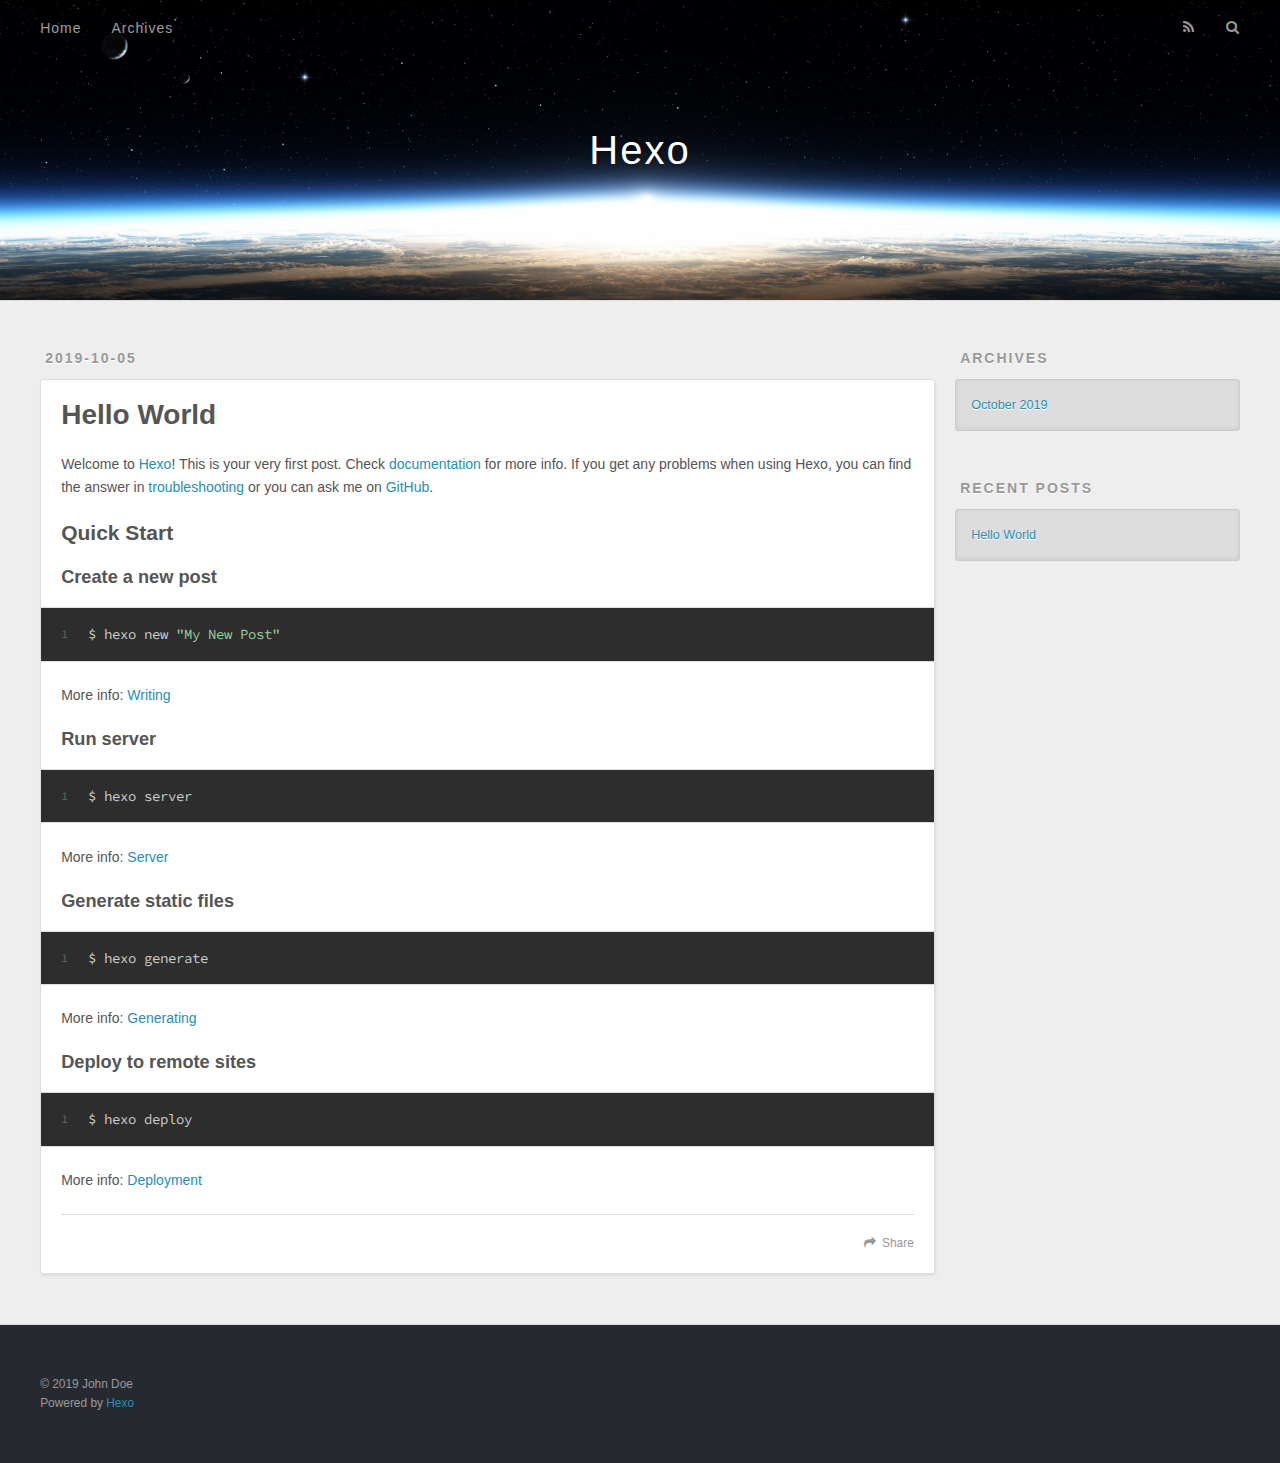
==== index.html @ 4d2e84be "Site updated: 2019-10-05 21:51:32" ====
<!DOCTYPE html>
<html>
<head><meta name="generator" content="Hexo 3.9.0">
  <meta charset="utf-8">
  

  
  <title>Hexo</title>
  <meta name="viewport" content="width=device-width, initial-scale=1, maximum-scale=1">
  <meta property="og:type" content="website">
<meta property="og:title" content="Hexo">
<meta property="og:url" content="http://yoursite.com/index.html">
<meta property="og:site_name" content="Hexo">
<meta property="og:locale" content="en">
<meta name="twitter:card" content="summary">
<meta name="twitter:title" content="Hexo">
  
    <link rel="alternate" href="/atom.xml" title="Hexo" type="application/atom+xml">
  
  
    <link rel="icon" href="/favicon.png">
  
  
    <link href="//fonts.googleapis.com/css?family=Source+Code+Pro" rel="stylesheet" type="text/css">
  
  <link rel="stylesheet" href="/css/style.css">
</head>
</html>
<body>
  <div id="container">
    <div id="wrap">
      <header id="header">
  <div id="banner"></div>
  <div id="header-outer" class="outer">
    <div id="header-title" class="inner">
      <h1 id="logo-wrap">
        <a href="/" id="logo">Hexo</a>
      </h1>
      
    </div>
    <div id="header-inner" class="inner">
      <nav id="main-nav">
        <a id="main-nav-toggle" class="nav-icon"></a>
        
          <a class="main-nav-link" href="/">Home</a>
        
          <a class="main-nav-link" href="/archives">Archives</a>
        
      </nav>
      <nav id="sub-nav">
        
          <a id="nav-rss-link" class="nav-icon" href="/atom.xml" title="RSS Feed"></a>
        
        <a id="nav-search-btn" class="nav-icon" title="Search"></a>
      </nav>
      <div id="search-form-wrap">
        <form action="//google.com/search" method="get" accept-charset="UTF-8" class="search-form"><input type="search" name="q" class="search-form-input" placeholder="Search"><button type="submit" class="search-form-submit">&#xF002;</button><input type="hidden" name="sitesearch" value="http://yoursite.com"></form>
      </div>
    </div>
  </div>
</header>
      <div class="outer">
        <section id="main">
  
    <article id="post-hello-world" class="article article-type-post" itemscope itemprop="blogPost">
  <div class="article-meta">
    <a href="/2019/10/05/hello-world/" class="article-date">
  <time datetime="2019-10-06T04:24:47.999Z" itemprop="datePublished">2019-10-05</time>
</a>
    
  </div>
  <div class="article-inner">
    
    
      <header class="article-header">
        
  
    <h1 itemprop="name">
      <a class="article-title" href="/2019/10/05/hello-world/">Hello World</a>
    </h1>
  

      </header>
    
    <div class="article-entry" itemprop="articleBody">
      
        <p>Welcome to <a href="https://hexo.io/" target="_blank" rel="noopener">Hexo</a>! This is your very first post. Check <a href="https://hexo.io/docs/" target="_blank" rel="noopener">documentation</a> for more info. If you get any problems when using Hexo, you can find the answer in <a href="https://hexo.io/docs/troubleshooting.html" target="_blank" rel="noopener">troubleshooting</a> or you can ask me on <a href="https://github.com/hexojs/hexo/issues" target="_blank" rel="noopener">GitHub</a>.</p>
<h2 id="Quick-Start"><a href="#Quick-Start" class="headerlink" title="Quick Start"></a>Quick Start</h2><h3 id="Create-a-new-post"><a href="#Create-a-new-post" class="headerlink" title="Create a new post"></a>Create a new post</h3><figure class="highlight bash"><table><tr><td class="gutter"><pre><span class="line">1</span><br></pre></td><td class="code"><pre><span class="line">$ hexo new <span class="string">"My New Post"</span></span><br></pre></td></tr></table></figure>

<p>More info: <a href="https://hexo.io/docs/writing.html" target="_blank" rel="noopener">Writing</a></p>
<h3 id="Run-server"><a href="#Run-server" class="headerlink" title="Run server"></a>Run server</h3><figure class="highlight bash"><table><tr><td class="gutter"><pre><span class="line">1</span><br></pre></td><td class="code"><pre><span class="line">$ hexo server</span><br></pre></td></tr></table></figure>

<p>More info: <a href="https://hexo.io/docs/server.html" target="_blank" rel="noopener">Server</a></p>
<h3 id="Generate-static-files"><a href="#Generate-static-files" class="headerlink" title="Generate static files"></a>Generate static files</h3><figure class="highlight bash"><table><tr><td class="gutter"><pre><span class="line">1</span><br></pre></td><td class="code"><pre><span class="line">$ hexo generate</span><br></pre></td></tr></table></figure>

<p>More info: <a href="https://hexo.io/docs/generating.html" target="_blank" rel="noopener">Generating</a></p>
<h3 id="Deploy-to-remote-sites"><a href="#Deploy-to-remote-sites" class="headerlink" title="Deploy to remote sites"></a>Deploy to remote sites</h3><figure class="highlight bash"><table><tr><td class="gutter"><pre><span class="line">1</span><br></pre></td><td class="code"><pre><span class="line">$ hexo deploy</span><br></pre></td></tr></table></figure>

<p>More info: <a href="https://hexo.io/docs/deployment.html" target="_blank" rel="noopener">Deployment</a></p>

      
    </div>
    <footer class="article-footer">
      <a data-url="http://yoursite.com/2019/10/05/hello-world/" data-id="ck1ehtq4o00007tril3ydukbg" class="article-share-link">Share</a>
      
      
    </footer>
  </div>
  
</article>


  


</section>
        
          <aside id="sidebar">
  
    

  
    

  
    
  
    
  <div class="widget-wrap">
    <h3 class="widget-title">Archives</h3>
    <div class="widget">
      <ul class="archive-list"><li class="archive-list-item"><a class="archive-list-link" href="/archives/2019/10/">October 2019</a></li></ul>
    </div>
  </div>


  
    
  <div class="widget-wrap">
    <h3 class="widget-title">Recent Posts</h3>
    <div class="widget">
      <ul>
        
          <li>
            <a href="/2019/10/05/hello-world/">Hello World</a>
          </li>
        
      </ul>
    </div>
  </div>

  
</aside>
        
      </div>
      <footer id="footer">
  
  <div class="outer">
    <div id="footer-info" class="inner">
      &copy; 2019 John Doe<br>
      Powered by <a href="http://hexo.io/" target="_blank">Hexo</a>
    </div>
  </div>
</footer>
    </div>
    <nav id="mobile-nav">
  
    <a href="/" class="mobile-nav-link">Home</a>
  
    <a href="/archives" class="mobile-nav-link">Archives</a>
  
</nav>
    

<script src="//ajax.googleapis.com/ajax/libs/jquery/2.0.3/jquery.min.js"></script>


  <link rel="stylesheet" href="/fancybox/jquery.fancybox.css">
  <script src="/fancybox/jquery.fancybox.pack.js"></script>


<script src="/js/script.js"></script>



  </div>
</body>
</html>
---- css/style.css ----
body {
  width: 100%;
}
body:before,
body:after {
  content: "";
  display: table;
}
body:after {
  clear: both;
}
html,
body,
div,
span,
applet,
object,
iframe,
h1,
h2,
h3,
h4,
h5,
h6,
p,
blockquote,
pre,
a,
abbr,
acronym,
address,
big,
cite,
code,
del,
dfn,
em,
img,
ins,
kbd,
q,
s,
samp,
small,
strike,
strong,
sub,
sup,
tt,
var,
dl,
dt,
dd,
ol,
ul,
li,
fieldset,
form,
label,
legend,
table,
caption,
tbody,
tfoot,
thead,
tr,
th,
td {
  margin: 0;
  padding: 0;
  border: 0;
  outline: 0;
  font-weight: inherit;
  font-style: inherit;
  font-family: inherit;
  font-size: 100%;
  vertical-align: baseline;
}
body {
  line-height: 1;
  color: #000;
  background: #fff;
}
ol,
ul {
  list-style: none;
}
table {
  border-collapse: separate;
  border-spacing: 0;
  vertical-align: middle;
}
caption,
th,
td {
  text-align: left;
  font-weight: normal;
  vertical-align: middle;
}
a img {
  border: none;
}
input,
button {
  margin: 0;
  padding: 0;
}
input::-moz-focus-inner,
button::-moz-focus-inner {
  border: 0;
  padding: 0;
}
@font-face {
  font-family: FontAwesome;
  font-style: normal;
  font-weight: normal;
  src: url("fonts/fontawesome-webfont.eot?v=#4.0.3");
  src: url("fonts/fontawesome-webfont.eot?#iefix&v=#4.0.3") format("embedded-opentype"), url("fonts/fontawesome-webfont.woff?v=#4.0.3") format("woff"), url("fonts/fontawesome-webfont.ttf?v=#4.0.3") format("truetype"), url("fonts/fontawesome-webfont.svg#fontawesomeregular?v=#4.0.3") format("svg");
}
html,
body,
#container {
  height: 100%;
}
body {
  background: #eee;
  font: 14px -apple-system, BlinkMacSystemFont, "Segoe UI", "Roboto", "Oxygen", "Ubuntu", "Cantarell", "Fira Sans", "Droid Sans", "Helvetica Neue", sans-serif;
  -webkit-text-size-adjust: 100%;
}
.outer {
  max-width: 1220px;
  margin: 0 auto;
  padding: 0 20px;
}
.outer:before,
.outer:after {
  content: "";
  display: table;
}
.outer:after {
  clear: both;
}
.inner {
  display: inline;
  float: left;
  width: 98.33333333333333%;
  margin: 0 0.833333333333333%;
}
.left,
.alignleft {
  float: left;
}
.right,
.alignright {
  float: right;
}
.clear {
  clear: both;
}
#container {
  position: relative;
}
.mobile-nav-on {
  overflow: hidden;
}
#wrap {
  height: 100%;
  width: 100%;
  position: absolute;
  top: 0;
  left: 0;
  -webkit-transition: 0.2s ease-out;
  -moz-transition: 0.2s ease-out;
  -ms-transition: 0.2s ease-out;
  transition: 0.2s ease-out;
  z-index: 1;
  background: #eee;
}
.mobile-nav-on #wrap {
  left: 280px;
}
@media screen and (min-width: 768px) {
  #main {
    display: inline;
    float: left;
    width: 73.33333333333333%;
    margin: 0 0.833333333333333%;
  }
}
.article-date,
.article-category-link,
.archive-year,
.widget-title {
  text-decoration: none;
  text-transform: uppercase;
  letter-spacing: 2px;
  color: #999;
  margin-bottom: 1em;
  margin-left: 5px;
  line-height: 1em;
  text-shadow: 0 1px #fff;
  font-weight: bold;
}
.article-inner,
.archive-article-inner {
  background: #fff;
  -webkit-box-shadow: 1px 2px 3px #ddd;
  box-shadow: 1px 2px 3px #ddd;
  border: 1px solid #ddd;
  border-radius: 3px;
}
.article-entry h1,
.widget h1 {
  font-size: 2em;
}
.article-entry h2,
.widget h2 {
  font-size: 1.5em;
}
.article-entry h3,
.widget h3 {
  font-size: 1.3em;
}
.article-entry h4,
.widget h4 {
  font-size: 1.2em;
}
.article-entry h5,
.widget h5 {
  font-size: 1em;
}
.article-entry h6,
.widget h6 {
  font-size: 1em;
  color: #999;
}
.article-entry hr,
.widget hr {
  border: 1px dashed #ddd;
}
.article-entry strong,
.widget strong {
  font-weight: bold;
}
.article-entry em,
.widget em,
.article-entry cite,
.widget cite {
  font-style: italic;
}
.article-entry sup,
.widget sup,
.article-entry sub,
.widget sub {
  font-size: 0.75em;
  line-height: 0;
  position: relative;
  vertical-align: baseline;
}
.article-entry sup,
.widget sup {
  top: -0.5em;
}
.article-entry sub,
.widget sub {
  bottom: -0.2em;
}
.article-entry small,
.widget small {
  font-size: 0.85em;
}
.article-entry acronym,
.widget acronym,
.article-entry abbr,
.widget abbr {
  border-bottom: 1px dotted;
}
.article-entry ul,
.widget ul,
.article-entry ol,
.widget ol,
.article-entry dl,
.widget dl {
  margin: 0 20px;
  line-height: 1.6em;
}
.article-entry ul ul,
.widget ul ul,
.article-entry ol ul,
.widget ol ul,
.article-entry ul ol,
.widget ul ol,
.article-entry ol ol,
.widget ol ol {
  margin-top: 0;
  margin-bottom: 0;
}
.article-entry ul,
.widget ul {
  list-style: disc;
}
.article-entry ol,
.widget ol {
  list-style: decimal;
}
.article-entry dt,
.widget dt {
  font-weight: bold;
}
#header {
  height: 300px;
  position: relative;
  border-bottom: 1px solid #ddd;
}
#header:before,
#header:after {
  content: "";
  position: absolute;
  left: 0;
  right: 0;
  height: 40px;
}
#header:before {
  top: 0;
  background: -webkit-linear-gradient(rgba(0,0,0,0.2), transparent);
  background: -moz-linear-gradient(rgba(0,0,0,0.2), transparent);
  background: -ms-linear-gradient(rgba(0,0,0,0.2), transparent);
  background: linear-gradient(rgba(0,0,0,0.2), transparent);
}
#header:after {
  bottom: 0;
  background: -webkit-linear-gradient(transparent, rgba(0,0,0,0.2));
  background: -moz-linear-gradient(transparent, rgba(0,0,0,0.2));
  background: -ms-linear-gradient(transparent, rgba(0,0,0,0.2));
  background: linear-gradient(transparent, rgba(0,0,0,0.2));
}
#header-outer {
  height: 100%;
  position: relative;
}
#header-inner {
  position: relative;
  overflow: hidden;
}
#banner {
  position: absolute;
  top: 0;
  left: 0;
  width: 100%;
  height: 100%;
  background: url("images/banner.jpg") center #000;
  -webkit-background-size: cover;
  -moz-background-size: cover;
  background-size: cover;
  z-index: -1;
}
#header-title {
  text-align: center;
  height: 40px;
  position: absolute;
  top: 50%;
  left: 0;
  margin-top: -20px;
}
#logo,
#subtitle {
  text-decoration: none;
  color: #fff;
  font-weight: 300;
  text-shadow: 0 1px 4px rgba(0,0,0,0.3);
}
#logo {
  font-size: 40px;
  line-height: 40px;
  letter-spacing: 2px;
}
#subtitle {
  font-size: 16px;
  line-height: 16px;
  letter-spacing: 1px;
}
#subtitle-wrap {
  margin-top: 16px;
}
#main-nav {
  float: left;
  margin-left: -15px;
}
.nav-icon,
.main-nav-link {
  float: left;
  color: #fff;
  opacity: 0.6;
  text-decoration: none;
  text-shadow: 0 1px rgba(0,0,0,0.2);
  -webkit-transition: opacity 0.2s;
  -moz-transition: opacity 0.2s;
  -ms-transition: opacity 0.2s;
  transition: opacity 0.2s;
  display: block;
  padding: 20px 15px;
}
.nav-icon:hover,
.main-nav-link:hover {
  opacity: 1;
}
.nav-icon {
  font-family: FontAwesome;
  text-align: center;
  font-size: 14px;
  width: 14px;
  height: 14px;
  padding: 20px 15px;
  position: relative;
  cursor: pointer;
}
.main-nav-link {
  font-weight: 300;
  letter-spacing: 1px;
}
@media screen and (max-width: 479px) {
  .main-nav-link {
    display: none;
  }
}
#main-nav-toggle {
  display: none;
}
#main-nav-toggle:before {
  content: "\f0c9";
}
@media screen and (max-width: 479px) {
  #main-nav-toggle {
    display: block;
  }
}
#sub-nav {
  float: right;
  margin-right: -15px;
}
#nav-rss-link:before {
  content: "\f09e";
}
#nav-search-btn:before {
  content: "\f002";
}
#search-form-wrap {
  position: absolute;
  top: 15px;
  width: 150px;
  height: 30px;
  right: -150px;
  opacity: 0;
  -webkit-transition: 0.2s ease-out;
  -moz-transition: 0.2s ease-out;
  -ms-transition: 0.2s ease-out;
  transition: 0.2s ease-out;
}
#search-form-wrap.on {
  opacity: 1;
  right: 0;
}
@media screen and (max-width: 479px) {
  #search-form-wrap {
    width: 100%;
    right: -100%;
  }
}
.search-form {
  position: absolute;
  top: 0;
  left: 0;
  right: 0;
  background: #fff;
  padding: 5px 15px;
  border-radius: 15px;
  -webkit-box-shadow: 0 0 10px rgba(0,0,0,0.3);
  box-shadow: 0 0 10px rgba(0,0,0,0.3);
}
.search-form-input {
  border: none;
  background: none;
  color: #555;
  width: 100%;
  font: 13px -apple-system, BlinkMacSystemFont, "Segoe UI", "Roboto", "Oxygen", "Ubuntu", "Cantarell", "Fira Sans", "Droid Sans", "Helvetica Neue", sans-serif;
  outline: none;
}
.search-form-input::-webkit-search-results-decoration,
.search-form-input::-webkit-search-cancel-button {
  -webkit-appearance: none;
}
.search-form-submit {
  position: absolute;
  top: 50%;
  right: 10px;
  margin-top: -7px;
  font: 13px FontAwesome;
  border: none;
  background: none;
  color: #bbb;
  cursor: pointer;
}
.search-form-submit:hover,
.search-form-submit:focus {
  color: #777;
}
.article {
  margin: 50px 0;
}
.article-inner {
  overflow: hidden;
}
.article-meta:before,
.article-meta:after {
  content: "";
  display: table;
}
.article-meta:after {
  clear: both;
}
.article-date {
  float: left;
}
.article-category {
  float: left;
  line-height: 1em;
  color: #ccc;
  text-shadow: 0 1px #fff;
  margin-left: 8px;
}
.article-category:before {
  content: "\2022";
}
.article-category-link {
  margin: 0 12px 1em;
}
.article-header {
  padding: 20px 20px 0;
}
.article-title {
  text-decoration: none;
  font-size: 2em;
  font-weight: bold;
  color: #555;
  line-height: 1.1em;
  -webkit-transition: color 0.2s;
  -moz-transition: color 0.2s;
  -ms-transition: color 0.2s;
  transition: color 0.2s;
}
a.article-title:hover {
  color: #258fb8;
}
.article-entry {
  color: #555;
  padding: 0 20px;
}
.article-entry:before,
.article-entry:after {
  content: "";
  display: table;
}
.article-entry:after {
  clear: both;
}
.article-entry p,
.article-entry table {
  line-height: 1.6em;
  margin: 1.6em 0;
}
.article-entry h1,
.article-entry h2,
.article-entry h3,
.article-entry h4,
.article-entry h5,
.article-entry h6 {
  font-weight: bold;
}
.article-entry h1,
.article-entry h2,
.article-entry h3,
.article-entry h4,
.article-entry h5,
.article-entry h6 {
  line-height: 1.1em;
  margin: 1.1em 0;
}
.article-entry a {
  color: #258fb8;
  text-decoration: none;
}
.article-entry a:hover {
  text-decoration: underline;
}
.article-entry ul,
.article-entry ol,
.article-entry dl {
  margin-top: 1.6em;
  margin-bottom: 1.6em;
}
.article-entry img,
.article-entry video {
  max-width: 100%;
  height: auto;
  display: block;
  margin: auto;
}
.article-entry iframe {
  border: none;
}
.article-entry table {
  width: 100%;
  border-collapse: collapse;
  border-spacing: 0;
}
.article-entry th {
  font-weight: bold;
  border-bottom: 3px solid #ddd;
  padding-bottom: 0.5em;
}
.article-entry td {
  border-bottom: 1px solid #ddd;
  padding: 10px 0;
}
.article-entry blockquote {
  font-family: Georgia, "Times New Roman", serif;
  font-size: 1.4em;
  margin: 1.6em 20px;
  text-align: center;
}
.article-entry blockquote footer {
  font-size: 14px;
  margin: 1.6em 0;
  font-family: -apple-system, BlinkMacSystemFont, "Segoe UI", "Roboto", "Oxygen", "Ubuntu", "Cantarell", "Fira Sans", "Droid Sans", "Helvetica Neue", sans-serif;
}
.article-entry blockquote footer cite:before {
  content: "—";
  padding: 0 0.5em;
}
.article-entry .pullquote {
  text-align: left;
  width: 45%;
  margin: 0;
}
.article-entry .pullquote.left {
  margin-left: 0.5em;
  margin-right: 1em;
}
.article-entry .pullquote.right {
  margin-right: 0.5em;
  margin-left: 1em;
}
.article-entry .caption {
  color: #999;
  display: block;
  font-size: 0.9em;
  margin-top: 0.5em;
  position: relative;
  text-align: center;
}
.article-entry .video-container {
  position: relative;
  padding-top: 56.25%;
  height: 0;
  overflow: hidden;
}
.article-entry .video-container iframe,
.article-entry .video-container object,
.article-entry .video-container embed {
  position: absolute;
  top: 0;
  left: 0;
  width: 100%;
  height: 100%;
  margin-top: 0;
}
.article-more-link a {
  display: inline-block;
  line-height: 1em;
  padding: 6px 15px;
  border-radius: 15px;
  background: #eee;
  color: #999;
  text-shadow: 0 1px #fff;
  text-decoration: none;
}
.article-more-link a:hover {
  background: #258fb8;
  color: #fff;
  text-decoration: none;
  text-shadow: 0 1px #1e7293;
}
.article-footer {
  font-size: 0.85em;
  line-height: 1.6em;
  border-top: 1px solid #ddd;
  padding-top: 1.6em;
  margin: 0 20px 20px;
}
.article-footer:before,
.article-footer:after {
  content: "";
  display: table;
}
.article-footer:after {
  clear: both;
}
.article-footer a {
  color: #999;
  text-decoration: none;
}
.article-footer a:hover {
  color: #555;
}
.article-tag-list-item {
  float: left;
  margin-right: 10px;
}
.article-tag-list-link:before {
  content: "#";
}
.article-comment-link {
  float: right;
}
.article-comment-link:before {
  content: "\f075";
  font-family: FontAwesome;
  padding-right: 8px;
}
.article-share-link {
  cursor: pointer;
  float: right;
  margin-left: 20px;
}
.article-share-link:before {
  content: "\f064";
  font-family: FontAwesome;
  padding-right: 6px;
}
#article-nav {
  position: relative;
}
#article-nav:before,
#article-nav:after {
  content: "";
  display: table;
}
#article-nav:after {
  clear: both;
}
@media screen and (min-width: 768px) {
  #article-nav {
    margin: 50px 0;
  }
  #article-nav:before {
    width: 8px;
    height: 8px;
    position: absolute;
    top: 50%;
    left: 50%;
    margin-top: -4px;
    margin-left: -4px;
    content: "";
    border-radius: 50%;
    background: #ddd;
    -webkit-box-shadow: 0 1px 2px #fff;
    box-shadow: 0 1px 2px #fff;
  }
}
.article-nav-link-wrap {
  text-decoration: none;
  text-shadow: 0 1px #fff;
  color: #999;
  -webkit-box-sizing: border-box;
  -moz-box-sizing: border-box;
  box-sizing: border-box;
  margin-top: 50px;
  text-align: center;
  display: block;
}
.article-nav-link-wrap:hover {
  color: #555;
}
@media screen and (min-width: 768px) {
  .article-nav-link-wrap {
    width: 50%;
    margin-top: 0;
  }
}
@media screen and (min-width: 768px) {
  #article-nav-newer {
    float: left;
    text-align: right;
    padding-right: 20px;
  }
}
@media screen and (min-width: 768px) {
  #article-nav-older {
    float: right;
    text-align: left;
    padding-left: 20px;
  }
}
.article-nav-caption {
  text-transform: uppercase;
  letter-spacing: 2px;
  color: #ddd;
  line-height: 1em;
  font-weight: bold;
}
#article-nav-newer .article-nav-caption {
  margin-right: -2px;
}
.article-nav-title {
  font-size: 0.85em;
  line-height: 1.6em;
  margin-top: 0.5em;
}
.article-share-box {
  position: absolute;
  display: none;
  background: #fff;
  -webkit-box-shadow: 1px 2px 10px rgba(0,0,0,0.2);
  box-shadow: 1px 2px 10px rgba(0,0,0,0.2);
  border-radius: 3px;
  margin-left: -145px;
  overflow: hidden;
  z-index: 1;
}
.article-share-box.on {
  display: block;
}
.article-share-input {
  width: 100%;
  background: none;
  -webkit-box-sizing: border-box;
  -moz-box-sizing: border-box;
  box-sizing: border-box;
  font: 14px -apple-system, BlinkMacSystemFont, "Segoe UI", "Roboto", "Oxygen", "Ubuntu", "Cantarell", "Fira Sans", "Droid Sans", "Helvetica Neue", sans-serif;
  padding: 0 15px;
  color: #555;
  outline: none;
  border: 1px solid #ddd;
  border-radius: 3px 3px 0 0;
  height: 36px;
  line-height: 36px;
}
.article-share-links {
  background: #eee;
}
.article-share-links:before,
.article-share-links:after {
  content: "";
  display: table;
}
.article-share-links:after {
  clear: both;
}
.article-share-twitter,
.article-share-facebook,
.article-share-pinterest,
.article-share-google {
  width: 50px;
  height: 36px;
  display: block;
  float: left;
  position: relative;
  color: #999;
  text-shadow: 0 1px #fff;
}
.article-share-twitter:before,
.article-share-facebook:before,
.article-share-pinterest:before,
.article-share-google:before {
  font-size: 20px;
  font-family: FontAwesome;
  width: 20px;
  height: 20px;
  position: absolute;
  top: 50%;
  left: 50%;
  margin-top: -10px;
  margin-left: -10px;
  text-align: center;
}
.article-share-twitter:hover,
.article-share-facebook:hover,
.article-share-pinterest:hover,
.article-share-google:hover {
  color: #fff;
}
.article-share-twitter:before {
  content: "\f099";
}
.article-share-twitter:hover {
  background: #00aced;
  text-shadow: 0 1px #008abe;
}
.article-share-facebook:before {
  content: "\f09a";
}
.article-share-facebook:hover {
  background: #3b5998;
  text-shadow: 0 1px #2f477a;
}
.article-share-pinterest:before {
  content: "\f0d2";
}
.article-share-pinterest:hover {
  background: #cb2027;
  text-shadow: 0 1px #a21a1f;
}
.article-share-google:before {
  content: "\f0d5";
}
.article-share-google:hover {
  background: #dd4b39;
  text-shadow: 0 1px #be3221;
}
.article-gallery {
  background: #000;
  position: relative;
}
.article-gallery-photos {
  position: relative;
  overflow: hidden;
}
.article-gallery-img {
  display: none;
  max-width: 100%;
}
.article-gallery-img:first-child {
  display: block;
}
.article-gallery-img.loaded {
  position: absolute;
  display: block;
}
.article-gallery-img img {
  display: block;
  max-width: 100%;
  margin: 0 auto;
}
#comments {
  background: #fff;
  -webkit-box-shadow: 1px 2px 3px #ddd;
  box-shadow: 1px 2px 3px #ddd;
  padding: 20px;
  border: 1px solid #ddd;
  border-radius: 3px;
  margin: 50px 0;
}
#comments a {
  color: #258fb8;
}
.archives-wrap {
  margin: 50px 0;
}
.archives:before,
.archives:after {
  content: "";
  display: table;
}
.archives:after {
  clear: both;
}
.archive-year-wrap {
  margin-bottom: 1em;
}
.archives {
  -webkit-column-gap: 10px;
  -moz-column-gap: 10px;
  column-gap: 10px;
}
@media screen and (min-width: 480px) and (max-width: 767px) {
  .archives {
    -webkit-column-count: 2;
    -moz-column-count: 2;
    column-count: 2;
  }
}
@media screen and (min-width: 768px) {
  .archives {
    -webkit-column-count: 3;
    -moz-column-count: 3;
    column-count: 3;
  }
}
.archive-article {
  -webkit-column-break-inside: avoid;
  page-break-inside: avoid;
  overflow: hidden;
  break-inside: avoid-column;
}
.archive-article-inner {
  padding: 10px;
  margin-bottom: 15px;
}
.archive-article-title {
  text-decoration: none;
  font-weight: bold;
  color: #555;
  -webkit-transition: color 0.2s;
  -moz-transition: color 0.2s;
  -ms-transition: color 0.2s;
  transition: color 0.2s;
  line-height: 1.6em;
}
.archive-article-title:hover {
  color: #258fb8;
}
.archive-article-footer {
  margin-top: 1em;
}
.archive-article-date {
  color: #999;
  text-decoration: none;
  font-size: 0.85em;
  line-height: 1em;
  margin-bottom: 0.5em;
  display: block;
}
#page-nav {
  margin: 50px auto;
  background: #fff;
  -webkit-box-shadow: 1px 2px 3px #ddd;
  box-shadow: 1px 2px 3px #ddd;
  border: 1px solid #ddd;
  border-radius: 3px;
  text-align: center;
  color: #999;
  overflow: hidden;
}
#page-nav:before,
#page-nav:after {
  content: "";
  display: table;
}
#page-nav:after {
  clear: both;
}
#page-nav a,
#page-nav span {
  padding: 10px 20px;
  line-height: 1;
  height: 2ex;
}
#page-nav a {
  color: #999;
  text-decoration: none;
}
#page-nav a:hover {
  background: #999;
  color: #fff;
}
#page-nav .prev {
  float: left;
}
#page-nav .next {
  float: right;
}
#page-nav .page-number {
  display: inline-block;
}
@media screen and (max-width: 479px) {
  #page-nav .page-number {
    display: none;
  }
}
#page-nav .current {
  color: #555;
  font-weight: bold;
}
#page-nav .space {
  color: #ddd;
}
#footer {
  background: #262a30;
  padding: 50px 0;
  border-top: 1px solid #ddd;
  color: #999;
}
#footer a {
  color: #258fb8;
  text-decoration: none;
}
#footer a:hover {
  text-decoration: underline;
}
#footer-info {
  line-height: 1.6em;
  font-size: 0.85em;
}
.article-entry pre,
.article-entry .highlight {
  background: #2d2d2d;
  margin: 0 -20px;
  padding: 15px 20px;
  border-style: solid;
  border-color: #ddd;
  border-width: 1px 0;
  overflow: auto;
  color: #ccc;
  line-height: 22.400000000000002px;
}
.article-entry .highlight .gutter pre,
.article-entry .gist .gist-file .gist-data .line-numbers {
  color: #666;
  font-size: 0.85em;
}
.article-entry pre,
.article-entry code {
  font-family: "Source Code Pro", Consolas, Monaco, Menlo, Consolas, monospace;
}
.article-entry code {
  background: #eee;
  text-shadow: 0 1px #fff;
  padding: 0 0.3em;
}
.article-entry pre code {
  background: none;
  text-shadow: none;
  padding: 0;
}
.article-entry .highlight pre {
  border: none;
  margin: 0;
  padding: 0;
}
.article-entry .highlight table {
  margin: 0;
  width: auto;
}
.article-entry .highlight td {
  border: none;
  padding: 0;
}
.article-entry .highlight figcaption {
  font-size: 0.85em;
  color: #999;
  line-height: 1em;
  margin-bottom: 1em;
}
.article-entry .highlight figcaption:before,
.article-entry .highlight figcaption:after {
  content: "";
  display: table;
}
.article-entry .highlight figcaption:after {
  clear: both;
}
.article-entry .highlight figcaption a {
  float: right;
}
.article-entry .highlight .gutter pre {
  text-align: right;
  padding-right: 20px;
}
.article-entry .highlight .line {
  height: 22.400000000000002px;
}
.article-entry .highlight .line.marked {
  background: #515151;
}
.article-entry .gist {
  margin: 0 -20px;
  border-style: solid;
  border-color: #ddd;
  border-width: 1px 0;
  background: #2d2d2d;
  padding: 15px 20px 15px 0;
}
.article-entry .gist .gist-file {
  border: none;
  font-family: "Source Code Pro", Consolas, Monaco, Menlo, Consolas, monospace;
  margin: 0;
}
.article-entry .gist .gist-file .gist-data {
  background: none;
  border: none;
}
.article-entry .gist .gist-file .gist-data .line-numbers {
  background: none;
  border: none;
  padding: 0 20px 0 0;
}
.article-entry .gist .gist-file .gist-data .line-data {
  padding: 0 !important;
}
.article-entry .gist .gist-file .highlight {
  margin: 0;
  padding: 0;
  border: none;
}
.article-entry .gist .gist-file .gist-meta {
  background: #2d2d2d;
  color: #999;
  font: 0.85em -apple-system, BlinkMacSystemFont, "Segoe UI", "Roboto", "Oxygen", "Ubuntu", "Cantarell", "Fira Sans", "Droid Sans", "Helvetica Neue", sans-serif;
  text-shadow: 0 0;
  padding: 0;
  margin-top: 1em;
  margin-left: 20px;
}
.article-entry .gist .gist-file .gist-meta a {
  color: #258fb8;
  font-weight: normal;
}
.article-entry .gist .gist-file .gist-meta a:hover {
  text-decoration: underline;
}
pre .comment,
pre .title {
  color: #999;
}
pre .variable,
pre .attribute,
pre .tag,
pre .regexp,
pre .ruby .constant,
pre .xml .tag .title,
pre .xml .pi,
pre .xml .doctype,
pre .html .doctype,
pre .css .id,
pre .css .class,
pre .css .pseudo {
  color: #f2777a;
}
pre .number,
pre .preprocessor,
pre .built_in,
pre .literal,
pre .params,
pre .constant {
  color: #f99157;
}
pre .class,
pre .ruby .class .title,
pre .css .rules .attribute {
  color: #9c9;
}
pre .string,
pre .value,
pre .inheritance,
pre .header,
pre .ruby .symbol,
pre .xml .cdata {
  color: #9c9;
}
pre .css .hexcolor {
  color: #6cc;
}
pre .function,
pre .python .decorator,
pre .python .title,
pre .ruby .function .title,
pre .ruby .title .keyword,
pre .perl .sub,
pre .javascript .title,
pre .coffeescript .title {
  color: #69c;
}
pre .keyword,
pre .javascript .function {
  color: #c9c;
}
@media screen and (max-width: 479px) {
  #mobile-nav {
    position: absolute;
    top: 0;
    left: 0;
    width: 280px;
    height: 100%;
    background: #191919;
    border-right: 1px solid #fff;
  }
}
@media screen and (max-width: 479px) {
  .mobile-nav-link {
    display: block;
    color: #999;
    text-decoration: none;
    padding: 15px 20px;
    font-weight: bold;
  }
  .mobile-nav-link:hover {
    color: #fff;
  }
}
@media screen and (min-width: 768px) {
  #sidebar {
    display: inline;
    float: left;
    width: 23.333333333333332%;
    margin: 0 0.833333333333333%;
  }
}
.widget-wrap {
  margin: 50px 0;
}
.widget {
  color: #777;
  text-shadow: 0 1px #fff;
  background: #ddd;
  -webkit-box-shadow: 0 -1px 4px #ccc inset;
  box-shadow: 0 -1px 4px #ccc inset;
  border: 1px solid #ccc;
  padding: 15px;
  border-radius: 3px;
}
.widget a {
  color: #258fb8;
  text-decoration: none;
}
.widget a:hover {
  text-decoration: underline;
}
.widget ul ul,
.widget ol ul,
.widget dl ul,
.widget ul ol,
.widget ol ol,
.widget dl ol,
.widget ul dl,
.widget ol dl,
.widget dl dl {
  margin-left: 15px;
  list-style: disc;
}
.widget {
  line-height: 1.6em;
  word-wrap: break-word;
  font-size: 0.9em;
}
.widget ul,
.widget ol {
  list-style: none;
  margin: 0;
}
.widget ul ul,
.widget ol ul,
.widget ul ol,
.widget ol ol {
  margin: 0 20px;
}
.widget ul ul,
.widget ol ul {
  list-style: disc;
}
.widget ul ol,
.widget ol ol {
  list-style: decimal;
}
.category-list-count,
.tag-list-count,
.archive-list-count {
  padding-left: 5px;
  color: #999;
  font-size: 0.85em;
}
.category-list-count:before,
.tag-list-count:before,
.archive-list-count:before {
  content: "(";
}
.category-list-count:after,
.tag-list-count:after,
.archive-list-count:after {
  content: ")";
}
.tagcloud a {
  margin-right: 5px;
  display: inline-block;
}
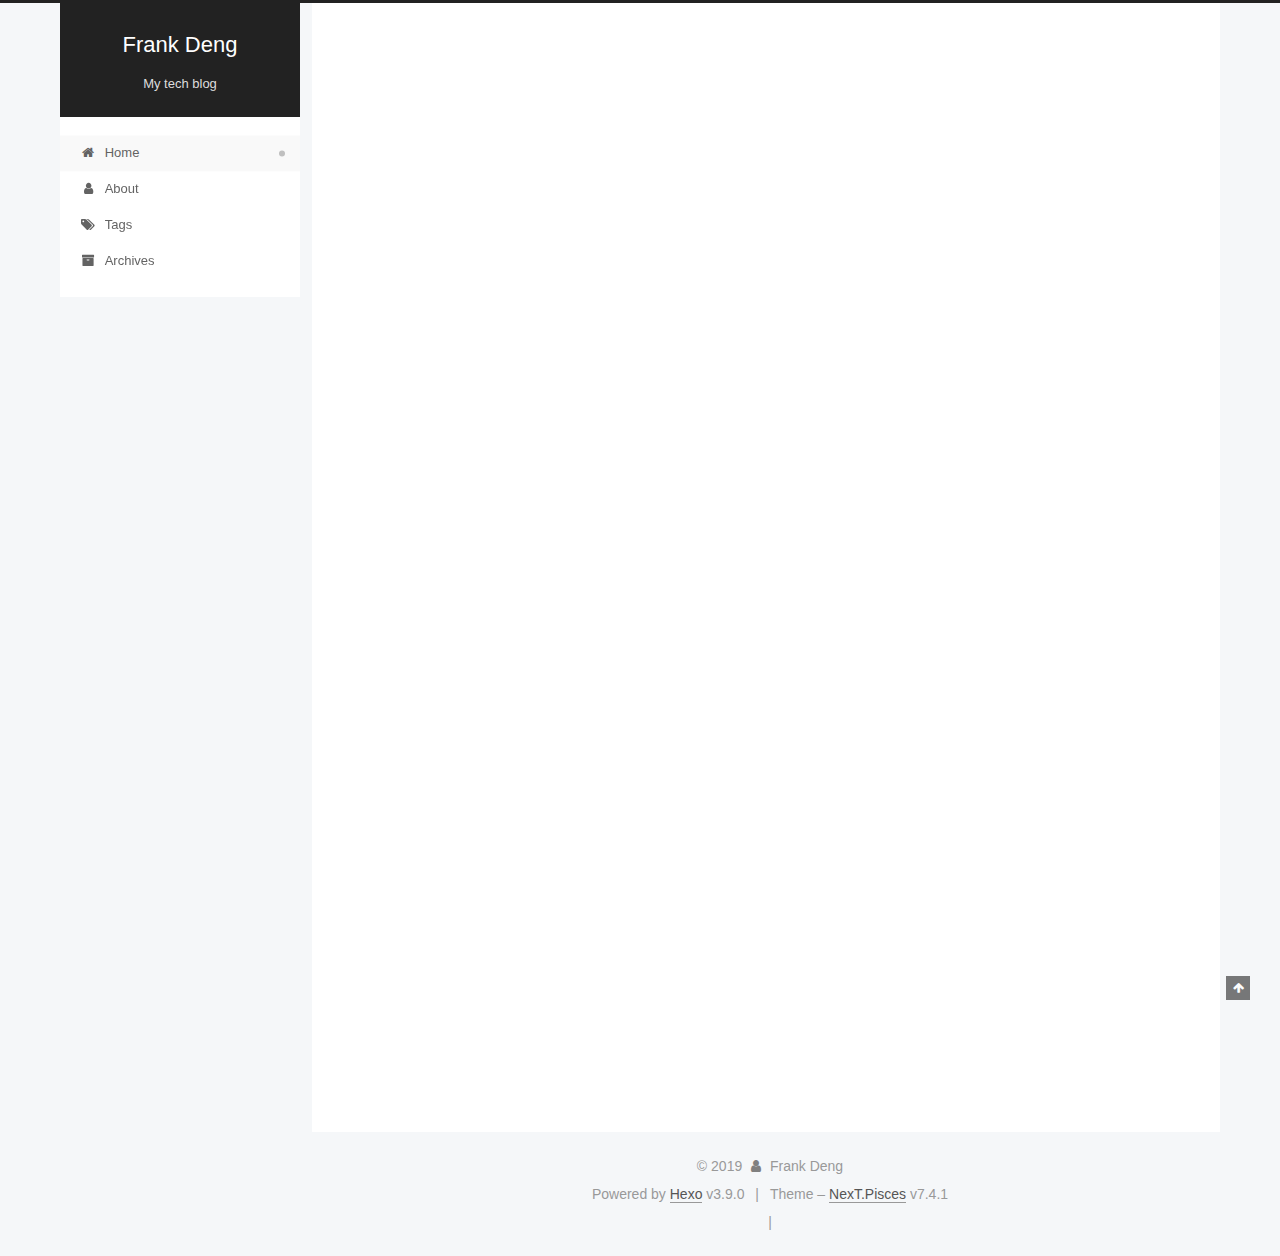
==== commit 80ec303b: "Site updated: 2019-10-05 22:50:58" ====
--- a/index.html
+++ b/index.html
@@ -1,90 +1,279 @@
 <!DOCTYPE html>
-<html>
-<head><meta name="generator" content="Hexo 3.9.0">
-  <meta charset="utf-8">
-  
-
-  
-  <title>Hexo</title>
-  <meta name="viewport" content="width=device-width, initial-scale=1, maximum-scale=1">
-  <meta property="og:type" content="website">
-<meta property="og:title" content="Hexo">
+
+
+
+
+
+<html lang="en">
+<head>
+  <meta charset="UTF-8">
+<meta name="viewport" content="width=device-width, initial-scale=1, maximum-scale=2">
+<meta name="theme-color" content="#222">
+<meta name="generator" content="Hexo 3.9.0">
+  <link rel="apple-touch-icon" sizes="180x180" href="/images/apple-touch-icon-next.png?v=7.4.1">
+  <link rel="icon" type="image/png" sizes="32x32" href="/images/favicon-32x32-next.png?v=7.4.1">
+  <link rel="icon" type="image/png" sizes="16x16" href="/images/favicon-16x16-next.png?v=7.4.1">
+  <link rel="mask-icon" href="/images/logo.svg?v=7.4.1" color="#222">
+
+<link rel="stylesheet" href="/css/main.css?v=7.4.1">
+
+
+<link rel="stylesheet" href="/lib/font-awesome/css/font-awesome.min.css?v=4.7.0">
+
+
+<script id="hexo-configurations">
+  var NexT = window.NexT || {};
+  var CONFIG = {
+    root: '/',
+    scheme: 'Pisces',
+    version: '7.4.1',
+    exturl: false,
+    sidebar: {"position":"left","display":"post","offset":12,"onmobile":false},
+    copycode: {"enable":false,"show_result":false,"style":null},
+    back2top: {"enable":true,"sidebar":false,"scrollpercent":false},
+    bookmark: {"enable":false,"color":"#222","save":"auto"},
+    fancybox: false,
+    mediumzoom: false,
+    lazyload: false,
+    pangu: false,
+    algolia: {
+      appID: '',
+      apiKey: '',
+      indexName: '',
+      hits: {"per_page":10},
+      labels: {"input_placeholder":"Search for Posts","hits_empty":"We didn't find any results for the search: ${query}","hits_stats":"${hits} results found in ${time} ms"}
+    },
+    localsearch: {"enable":false,"trigger":"auto","top_n_per_article":1,"unescape":false,"preload":false},
+    path: '',
+    motion: {"enable":true,"async":false,"transition":{"post_block":"fadeIn","post_header":"slideDownIn","post_body":"slideDownIn","coll_header":"slideLeftIn","sidebar":"slideUpIn"}},
+    translation: {
+      copy_button: 'Copy',
+      copy_success: 'Copied',
+      copy_failure: 'Copy failed'
+    },
+    sidebarPadding: 40
+  };
+</script>
+
+  <meta name="keywords" content="linux">
+<meta property="og:type" content="website">
+<meta property="og:title" content="Frank Deng">
 <meta property="og:url" content="http://yoursite.com/index.html">
-<meta property="og:site_name" content="Hexo">
+<meta property="og:site_name" content="Frank Deng">
 <meta property="og:locale" content="en">
 <meta name="twitter:card" content="summary">
-<meta name="twitter:title" content="Hexo">
-  
-    <link rel="alternate" href="/atom.xml" title="Hexo" type="application/atom+xml">
-  
-  
-    <link rel="icon" href="/favicon.png">
-  
-  
-    <link href="//fonts.googleapis.com/css?family=Source+Code+Pro" rel="stylesheet" type="text/css">
-  
-  <link rel="stylesheet" href="/css/style.css">
+<meta name="twitter:title" content="Frank Deng">
+  <link rel="canonical" href="http://yoursite.com/">
+
+
+<script id="page-configurations">
+  // https://hexo.io/docs/variables.html
+  CONFIG.page = {
+    sidebar: "",
+    isHome: true,
+    isPost: false,
+    isPage: false,
+    isArchive: false
+  };
+</script>
+
+  <title>Frank Deng</title>
+  
+
+
+
+
+
+
+
+
+  <noscript>
+  <style>
+  .use-motion .brand,
+  .use-motion .menu-item,
+  .sidebar-inner,
+  .use-motion .post-block,
+  .use-motion .pagination,
+  .use-motion .comments,
+  .use-motion .post-header,
+  .use-motion .post-body,
+  .use-motion .collection-header { opacity: initial; }
+
+  .use-motion .logo,
+  .use-motion .site-title,
+  .use-motion .site-subtitle {
+    opacity: initial;
+    top: initial;
+  }
+
+  .use-motion .logo-line-before i { left: initial; }
+  .use-motion .logo-line-after i { right: initial; }
+  </style>
+</noscript>
+
 </head>
-</html>
-<body>
-  <div id="container">
-    <div id="wrap">
-      <header id="header">
-  <div id="banner"></div>
-  <div id="header-outer" class="outer">
-    <div id="header-title" class="inner">
-      <h1 id="logo-wrap">
-        <a href="/" id="logo">Hexo</a>
-      </h1>
-      
+
+<body itemscope itemtype="http://schema.org/WebPage">
+  <div class="container use-motion">
+    <div class="headband"></div>
+
+    <header id="header" class="header" itemscope itemtype="http://schema.org/WPHeader">
+      <div class="header-inner"><div class="site-brand-container">
+  <div class="site-meta">
+
+    <div>
+      <a href="/" class="brand" rel="start">
+        <span class="logo-line-before"><i></i></span>
+        <span class="site-title">Frank Deng</span>
+        <span class="logo-line-after"><i></i></span>
+      </a>
     </div>
-    <div id="header-inner" class="inner">
-      <nav id="main-nav">
-        <a id="main-nav-toggle" class="nav-icon"></a>
-        
-          <a class="main-nav-link" href="/">Home</a>
-        
-          <a class="main-nav-link" href="/archives">Archives</a>
-        
-      </nav>
-      <nav id="sub-nav">
-        
-          <a id="nav-rss-link" class="nav-icon" href="/atom.xml" title="RSS Feed"></a>
-        
-        <a id="nav-search-btn" class="nav-icon" title="Search"></a>
-      </nav>
-      <div id="search-form-wrap">
-        <form action="//google.com/search" method="get" accept-charset="UTF-8" class="search-form"><input type="search" name="q" class="search-form-input" placeholder="Search"><button type="submit" class="search-form-submit">&#xF002;</button><input type="hidden" name="sitesearch" value="http://yoursite.com"></form>
-      </div>
+        <p class="site-subtitle">My tech blog</p>
+      
+  </div>
+
+  <div class="site-nav-toggle">
+    <div class="toggle" aria-label="Toggle navigation bar">
+      <span class="toggle-line toggle-line-first"></span>
+      <span class="toggle-line toggle-line-middle"></span>
+      <span class="toggle-line toggle-line-last"></span>
     </div>
   </div>
-</header>
-      <div class="outer">
-        <section id="main">
-  
-    <article id="post-hello-world" class="article article-type-post" itemscope itemprop="blogPost">
-  <div class="article-meta">
-    <a href="/2019/10/05/hello-world/" class="article-date">
-  <time datetime="2019-10-06T04:24:47.999Z" itemprop="datePublished">2019-10-05</time>
-</a>
-    
-  </div>
-  <div class="article-inner">
-    
-    
-      <header class="article-header">
-        
-  
-    <h1 itemprop="name">
-      <a class="article-title" href="/2019/10/05/hello-world/">Hello World</a>
-    </h1>
-  
-
+</div>
+
+
+<nav class="site-nav">
+  
+  <ul id="menu" class="menu">
+      
+      
+      
+        
+        <li class="menu-item menu-item-home">
+      
+    
+
+    <a href="/" rel="section"><i class="fa fa-fw fa-home"></i>Home</a>
+
+  </li>
+      
+      
+      
+        
+        <li class="menu-item menu-item-about">
+      
+    
+
+    <a href="/about/" rel="section"><i class="fa fa-fw fa-user"></i>About</a>
+
+  </li>
+      
+      
+      
+        
+        <li class="menu-item menu-item-tags">
+      
+    
+
+    <a href="/tags/" rel="section"><i class="fa fa-fw fa-tags"></i>Tags</a>
+
+  </li>
+      
+      
+      
+        
+        <li class="menu-item menu-item-archives">
+      
+    
+
+    <a href="/archives/" rel="section"><i class="fa fa-fw fa-archive"></i>Archives</a>
+
+  </li>
+  </ul>
+
+</nav>
+</div>
+    </header>
+
+    
+  <div class="back-to-top">
+    <i class="fa fa-arrow-up"></i>
+    <span>0%</span>
+  </div>
+
+
+    <main id="main" class="main">
+      <div class="main-inner">
+        <div class="content-wrap">
+            
+
+          <div id="content" class="content">
+            
+
+  <div class="posts-expand">
+        
+  
+  
+  <article itemscope itemtype="http://schema.org/Article" class="post-block home" lang="en">
+    <link itemprop="mainEntityOfPage" href="http://yoursite.com/2019/10/05/hello-world/">
+
+    <span hidden itemprop="author" itemscope itemtype="http://schema.org/Person">
+      <meta itemprop="name" content="Frank Deng">
+      <meta itemprop="description" content="">
+      <meta itemprop="image" content="https://avatars3.githubusercontent.com/u/25041461">
+    </span>
+
+    <span hidden itemprop="publisher" itemscope itemtype="http://schema.org/Organization">
+      <meta itemprop="name" content="Frank Deng">
+    </span>
+      <header class="post-header">
+        <h1 class="post-title" itemprop="name headline">
+            
+            <a href="/2019/10/05/hello-world/" class="post-title-link" itemprop="url">Hello World</a>
+          
+        </h1>
+
+        <div class="post-meta">
+            <span class="post-meta-item">
+              <span class="post-meta-item-icon">
+                <i class="fa fa-calendar-o"></i>
+              </span>
+              <span class="post-meta-item-text">Posted on</span>
+
+              
+                
+              
+
+              <time title="Created: 2019-10-05 22:13:20" itemprop="dateCreated datePublished" datetime="2019-10-05T22:13:20-07:00">2019-10-05</time>
+            </span>
+          
+
+          
+  
+  <span class="post-meta-item">
+    
+      <span class="post-meta-item-icon">
+        <i class="fa fa-comment-o"></i>
+      </span>
+        
+      
+      <span class="post-meta-item-text">Disqus: </span>
+    
+    <a title="disqus" href="/2019/10/05/hello-world/#comments" itemprop="discussionUrl"><span class="post-comments-count disqus-comment-count" data-disqus-identifier="2019/10/05/hello-world/" itemprop="commentCount"></span></a>
+  </span>
+  
+  
+
+        </div>
       </header>
-    
-    <div class="article-entry" itemprop="articleBody">
-      
-        <p>Welcome to <a href="https://hexo.io/" target="_blank" rel="noopener">Hexo</a>! This is your very first post. Check <a href="https://hexo.io/docs/" target="_blank" rel="noopener">documentation</a> for more info. If you get any problems when using Hexo, you can find the answer in <a href="https://hexo.io/docs/troubleshooting.html" target="_blank" rel="noopener">troubleshooting</a> or you can ask me on <a href="https://github.com/hexojs/hexo/issues" target="_blank" rel="noopener">GitHub</a>.</p>
+
+    
+    
+    
+    <div class="post-body" itemprop="articleBody">
+
+      
+          <p>Welcome to <a href="https://hexo.io/" target="_blank" rel="noopener">Hexo</a>! This is your very first post. Check <a href="https://hexo.io/docs/" target="_blank" rel="noopener">documentation</a> for more info. If you get any problems when using Hexo, you can find the answer in <a href="https://hexo.io/docs/troubleshooting.html" target="_blank" rel="noopener">troubleshooting</a> or you can ask me on <a href="https://github.com/hexojs/hexo/issues" target="_blank" rel="noopener">GitHub</a>.</p>
 <h2 id="Quick-Start"><a href="#Quick-Start" class="headerlink" title="Quick Start"></a>Quick Start</h2><h3 id="Create-a-new-post"><a href="#Create-a-new-post" class="headerlink" title="Create a new post"></a>Create a new post</h3><figure class="highlight bash"><table><tr><td class="gutter"><pre><span class="line">1</span><br></pre></td><td class="code"><pre><span class="line">$ hexo new <span class="string">"My New Post"</span></span><br></pre></td></tr></table></figure>
 
 <p>More info: <a href="https://hexo.io/docs/writing.html" target="_blank" rel="noopener">Writing</a></p>
@@ -98,91 +287,219 @@
 
 <p>More info: <a href="https://hexo.io/docs/deployment.html" target="_blank" rel="noopener">Deployment</a></p>
 
+        
       
     </div>
-    <footer class="article-footer">
-      <a data-url="http://yoursite.com/2019/10/05/hello-world/" data-id="ck1ehtq4o00007tril3ydukbg" class="article-share-link">Share</a>
-      
-      
+
+    
+    
+    
+      <footer class="post-footer">
+          <div class="post-eof"></div>
+        
+      </footer>
+  </article>
+  
+  
+  
+
+    
+  </div>
+
+  
+
+
+
+          </div>
+          
+
+        </div>
+          
+  
+  <div class="toggle sidebar-toggle">
+    <span class="toggle-line toggle-line-first"></span>
+    <span class="toggle-line toggle-line-middle"></span>
+    <span class="toggle-line toggle-line-last"></span>
+  </div>
+
+  <aside class="sidebar">
+    <div class="sidebar-inner">
+
+      <ul class="sidebar-nav motion-element">
+        <li class="sidebar-nav-toc">
+          Table of Contents
+        </li>
+        <li class="sidebar-nav-overview">
+          Overview
+        </li>
+      </ul>
+
+      <!--noindex-->
+      <div class="post-toc-wrap sidebar-panel">
+      </div>
+      <!--/noindex-->
+
+      <div class="site-overview-wrap sidebar-panel">
+        <div class="site-author motion-element" itemprop="author" itemscope itemtype="http://schema.org/Person">
+    <img class="site-author-image" itemprop="image"
+      src="https://avatars3.githubusercontent.com/u/25041461"
+      alt="Frank Deng">
+  <p class="site-author-name" itemprop="name">Frank Deng</p>
+  <div class="site-description" itemprop="description"></div>
+</div>
+<div class="site-state-wrap motion-element">
+  <nav class="site-state">
+      <div class="site-state-item site-state-posts">
+        
+          <a href="/archives/">
+        
+          <span class="site-state-item-count">1</span>
+          <span class="site-state-item-name">posts</span>
+        </a>
+      </div>
+    
+      
+      
+      <div class="site-state-item site-state-tags">
+        
+          
+            <a href="/tags/">
+          
+        
+        <span class="site-state-item-count">2</span>
+        <span class="site-state-item-name">tags</span>
+        </a>
+      </div>
+    
+  </nav>
+</div>
+  <div class="links-of-author motion-element">
+      <span class="links-of-author-item">
+      
+      
+        
+      
+      
+        
+      
+        <a href="https://github.com/frdeng" title="GitHub &rarr; https://github.com/frdeng" rel="noopener" target="_blank"><i class="fa fa-fw fa-github"></i>GitHub</a>
+      </span>
+    
+  </div>
+
+
+
+      </div>
+
+    </div>
+  </aside>
+  <div id="sidebar-dimmer"></div>
+
+
+      </div>
+    </main>
+
+    <footer id="footer" class="footer">
+      <div class="footer-inner">
+        <div class="copyright">&copy; <span itemprop="copyrightYear">2019</span>
+  <span class="with-love" id="animate">
+    <i class="fa fa-user"></i>
+  </span>
+  <span class="author" itemprop="copyrightHolder">Frank Deng</span>
+</div>
+  <div class="powered-by">Powered by <a href="https://hexo.io" class="theme-link" rel="noopener" target="_blank">Hexo</a> v3.9.0</div>
+  <span class="post-meta-divider">|</span>
+  <div class="theme-info">Theme – <a href="https://theme-next.org" class="theme-link" rel="noopener" target="_blank">NexT.Pisces</a> v7.4.1</div>
+
+        
+<div class="busuanzi-count">
+  <script async src="https://busuanzi.ibruce.info/busuanzi/2.3/busuanzi.pure.mini.js"></script>
+    <span class="post-meta-item" id="busuanzi_container_site_uv" style="display: none;">
+      <span class="post-meta-item-icon">
+        <i class="fa fa-user"></i>
+      </span>
+      <span class="site-uv" title="Total Visitors">
+        <span id="busuanzi_value_site_uv"></span>
+      </span>
+    </span>
+  
+    <span class="post-meta-divider">|</span>
+  
+    <span class="post-meta-item" id="busuanzi_container_site_pv" style="display: none;">
+      <span class="post-meta-item-icon">
+        <i class="fa fa-eye"></i>
+      </span>
+      <span class="site-pv" title="Total Views">
+        <span id="busuanzi_value_site_pv"></span>
+      </span>
+    </span>
+  
+</div>
+
+
+
+
+
+
+
+
+
+
+
+
+        
+      </div>
     </footer>
   </div>
-  
-</article>
-
-
-  
-
-
-</section>
-        
-          <aside id="sidebar">
-  
-    
-
-  
-    
-
-  
-    
-  
-    
-  <div class="widget-wrap">
-    <h3 class="widget-title">Archives</h3>
-    <div class="widget">
-      <ul class="archive-list"><li class="archive-list-item"><a class="archive-list-link" href="/archives/2019/10/">October 2019</a></li></ul>
-    </div>
-  </div>
-
-
-  
-    
-  <div class="widget-wrap">
-    <h3 class="widget-title">Recent Posts</h3>
-    <div class="widget">
-      <ul>
-        
-          <li>
-            <a href="/2019/10/05/hello-world/">Hello World</a>
-          </li>
-        
-      </ul>
-    </div>
-  </div>
-
-  
-</aside>
-        
-      </div>
-      <footer id="footer">
-  
-  <div class="outer">
-    <div id="footer-info" class="inner">
-      &copy; 2019 John Doe<br>
-      Powered by <a href="http://hexo.io/" target="_blank">Hexo</a>
-    </div>
-  </div>
-</footer>
-    </div>
-    <nav id="mobile-nav">
-  
-    <a href="/" class="mobile-nav-link">Home</a>
-  
-    <a href="/archives" class="mobile-nav-link">Archives</a>
-  
-</nav>
-    
-
-<script src="//ajax.googleapis.com/ajax/libs/jquery/2.0.3/jquery.min.js"></script>
-
-
-  <link rel="stylesheet" href="/fancybox/jquery.fancybox.css">
-  <script src="/fancybox/jquery.fancybox.pack.js"></script>
-
-
-<script src="/js/script.js"></script>
-
-
-
-  </div>
+
+  
+  <script src="/lib/anime.min.js?v=3.1.0"></script>
+  <script src="/lib/velocity/velocity.min.js?v=1.2.1"></script>
+  <script src="/lib/velocity/velocity.ui.min.js?v=1.2.1"></script>
+<script src="/js/utils.js?v=7.4.1"></script><script src="/js/motion.js?v=7.4.1"></script>
+<script src="/js/schemes/pisces.js?v=7.4.1"></script>
+<script src="/js/next-boot.js?v=7.4.1"></script>
+
+
+
+  
+
+
+
+
+
+
+
+
+
+
+
+
+
+
+
+
+
+
+
+
+
+  
+
+  
+
+  
+
+<script>
+  function loadCount() {
+    var d = document, s = d.createElement('script');
+    s.src = 'https://frankdeng.disqus.com/count.js';
+    s.id = 'dsq-count-scr';
+    (d.head || d.body).appendChild(s);
+  }
+  // defer loading until the whole page loading is completed
+  window.addEventListener('load', loadCount, false);
+</script>
+
 </body>
-</html>+</html>
--- a/css/main.css
+++ b/css/main.css
@@ -0,0 +1,2483 @@
+html {
+  line-height: 1.15; /* 1 */
+  -webkit-text-size-adjust: 100%; /* 2 */
+}
+body {
+  margin: 0;
+}
+main {
+  display: block;
+}
+h1 {
+  font-size: 2em;
+  margin: 0.67em 0;
+}
+hr {
+  box-sizing: content-box; /* 1 */
+  height: 0; /* 1 */
+  overflow: visible; /* 2 */
+}
+pre {
+  font-family: monospace, monospace; /* 1 */
+  font-size: 1em; /* 2 */
+}
+a {
+  background-color: transparent;
+}
+abbr[title] {
+  border-bottom: none; /* 1 */
+  text-decoration: underline; /* 2 */
+  text-decoration: underline dotted; /* 2 */
+}
+b,
+strong {
+  font-weight: bolder;
+}
+code,
+kbd,
+samp {
+  font-family: monospace, monospace; /* 1 */
+  font-size: 1em; /* 2 */
+}
+small {
+  font-size: 80%;
+}
+sub,
+sup {
+  font-size: 75%;
+  line-height: 0;
+  position: relative;
+  vertical-align: baseline;
+}
+sub {
+  bottom: -0.25em;
+}
+sup {
+  top: -0.5em;
+}
+img {
+  border-style: none;
+}
+button,
+input,
+optgroup,
+select,
+textarea {
+  font-family: inherit; /* 1 */
+  font-size: 100%; /* 1 */
+  line-height: 1.15; /* 1 */
+  margin: 0; /* 2 */
+}
+button,
+input {
+/* 1 */
+  overflow: visible;
+}
+button,
+select {
+/* 1 */
+  text-transform: none;
+}
+button,
+[type='button'],
+[type='reset'],
+[type='submit'] {
+  -webkit-appearance: button;
+}
+button::-moz-focus-inner,
+[type='button']::-moz-focus-inner,
+[type='reset']::-moz-focus-inner,
+[type='submit']::-moz-focus-inner {
+  border-style: none;
+  padding: 0;
+}
+button:-moz-focusring,
+[type='button']:-moz-focusring,
+[type='reset']:-moz-focusring,
+[type='submit']:-moz-focusring {
+  outline: 1px dotted ButtonText;
+}
+fieldset {
+  padding: 0.35em 0.75em 0.625em;
+}
+legend {
+  box-sizing: border-box; /* 1 */
+  color: inherit; /* 2 */
+  display: table; /* 1 */
+  max-width: 100%; /* 1 */
+  padding: 0; /* 3 */
+  white-space: normal; /* 1 */
+}
+progress {
+  vertical-align: baseline;
+}
+textarea {
+  overflow: auto;
+}
+[type='checkbox'],
+[type='radio'] {
+  box-sizing: border-box; /* 1 */
+  padding: 0; /* 2 */
+}
+[type='number']::-webkit-inner-spin-button,
+[type='number']::-webkit-outer-spin-button {
+  height: auto;
+}
+[type='search'] {
+  outline-offset: -2px; /* 2 */
+  -webkit-appearance: textfield; /* 1 */
+}
+[type='search']::-webkit-search-decoration {
+  -webkit-appearance: none;
+}
+::-webkit-file-upload-button {
+  font: inherit; /* 2 */
+  -webkit-appearance: button; /* 1 */
+}
+details {
+  display: block;
+}
+summary {
+  display: list-item;
+}
+template {
+  display: none;
+}
+[hidden] {
+  display: none;
+}
+::selection {
+  background: #262a30;
+  color: #fff;
+}
+html,
+body {
+  height: 100%;
+}
+body {
+  background: #f5f7f9;
+  color: #555;
+  font-family: 'Lato', "PingFang SC", "Microsoft YaHei", sans-serif;
+  font-size: 1em;
+  line-height: 2;
+}
+@media (max-width: 991px) {
+  body {
+    padding-left: 0 !important;
+    padding-right: 0 !important;
+  }
+}
+h1,
+h2,
+h3,
+h4,
+h5,
+h6 {
+  font-family: 'Lato', "PingFang SC", "Microsoft YaHei", sans-serif;
+  font-weight: bold;
+  line-height: 1.5;
+  margin: 20px 0 15px;
+  padding: 0;
+}
+h1 {
+  font-size: 1.5em;
+}
+h2 {
+  font-size: 1.375em;
+}
+h3 {
+  font-size: 1.25em;
+}
+h4 {
+  font-size: 1.125em;
+}
+h5 {
+  font-size: 1em;
+}
+h6 {
+  font-size: 0.875em;
+}
+p {
+  margin: 0 0 20px 0;
+}
+a,
+span.exturl {
+  overflow-wrap: break-word;
+  word-wrap: break-word;
+  border-bottom: 1px solid #999;
+  color: #555;
+  outline: none;
+  text-decoration: none;
+  cursor: pointer;
+}
+a:hover,
+span.exturl:hover {
+  border-bottom-color: #222;
+  color: #222;
+}
+iframe,
+img,
+video {
+  display: block;
+  margin-left: auto;
+  margin-right: auto;
+  max-width: 100%;
+}
+hr {
+  background-color: #ddd;
+  background-image: repeating-linear-gradient(-45deg, #fff, #fff 4px, transparent 4px, transparent 8px);
+  border: 0;
+  height: 3px;
+  margin: 40px 0;
+}
+blockquote {
+  border-left: 4px solid #ddd;
+  color: #666;
+  margin: 0;
+  padding: 0 15px;
+}
+blockquote cite::before {
+  content: '-';
+  padding: 0 5px;
+}
+dt {
+  font-weight: 700;
+}
+dd {
+  margin: 0;
+  padding: 0;
+}
+kbd {
+  background-color: #f9f9f9;
+  background-image: linear-gradient(top, #eee, #fff, #eee);
+  border: 1px solid #ccc;
+  border-radius: 0.2em;
+  box-shadow: 0.1em 0.1em 0.2em rgba(0,0,0,0.1);
+  font-family: inherit;
+  padding: 0.1em 0.3em;
+  white-space: nowrap;
+}
+.table-container {
+  -webkit-overflow-scrolling: touch;
+  overflow: auto;
+}
+table {
+  border-collapse: collapse;
+  border-spacing: 0;
+  font-size: 0.875em;
+  margin: 0 0 20px 0;
+  width: 100%;
+}
+table > tbody > tr:nth-of-type(odd) {
+  background-color: #f9f9f9;
+}
+table > tbody > tr:hover {
+  background-color: #f5f5f5;
+}
+caption,
+th,
+td {
+  font-weight: normal;
+  padding: 8px;
+  text-align: left;
+  vertical-align: middle;
+}
+th,
+td {
+  border: 1px solid #ddd;
+  border-bottom: 3px solid #ddd;
+}
+th {
+  font-weight: 700;
+  padding-bottom: 10px;
+}
+td {
+  border-bottom-width: 1px;
+}
+.btn {
+  background: #fff;
+  border: 2px solid #555;
+  border-radius: 2px;
+  color: #555;
+  display: inline-block;
+  font-size: 0.875em;
+  line-height: 2;
+  padding: 0 20px;
+  text-decoration: none;
+  transition-property: background-color;
+  transition-delay: 0s;
+  transition-duration: 0.2s;
+  transition-timing-function: ease-in-out;
+}
+.btn:hover {
+  background: #222;
+  border-color: #222;
+  color: #fff;
+}
+.btn + .btn {
+  margin: 0 0 8px 8px;
+}
+.btn .fa-fw {
+  text-align: left;
+  width: 1.285714285714286em;
+}
+.toggle {
+  line-height: 0;
+}
+.toggle .toggle-line {
+  background: #fff;
+  display: inline-block;
+  height: 2px;
+  left: 0px;
+  margin-top: 3px;
+  position: relative;
+  top: 0px;
+  transition: all 0.4s;
+  vertical-align: top;
+  width: 100%;
+}
+.toggle .toggle-line:first-child {
+  margin-top: 0;
+}
+.toggle.toggle-arrow .toggle-line-first {
+  left: 50%;
+  top: 2px;
+  transform: rotate(45deg);
+  width: 50%;
+}
+.toggle.toggle-arrow .toggle-line-middle {
+  left: 2px;
+  width: 90%;
+}
+.toggle.toggle-arrow .toggle-line-last {
+  left: 50%;
+  top: -2px;
+  transform: rotate(-45deg);
+  width: 50%;
+}
+.toggle.toggle-close .toggle-line-first {
+  transform: rotate(-45deg);
+  top: 5px;
+}
+.toggle.toggle-close .toggle-line-middle {
+  opacity: 0;
+}
+.toggle.toggle-close .toggle-line-last {
+  transform: rotate(45deg);
+  top: -5px;
+}
+pre,
+.highlight {
+  background: #f7f7f7;
+  color: #4d4d4c;
+  line-height: 1.6;
+  margin: 0 auto 20px;
+}
+pre,
+code {
+  font-family: consolas, Menlo, monospace, "PingFang SC", "Microsoft YaHei";
+}
+code {
+  overflow-wrap: break-word;
+  word-wrap: break-word;
+  background: #eee;
+  border-radius: 3px;
+  color: #555;
+  padding: 2px 4px;
+}
+pre {
+  overflow: auto;
+  padding: 10px;
+}
+pre code {
+  background: none;
+  color: #4d4d4c;
+  font-size: 0.875em;
+  padding: 0;
+  text-shadow: none;
+}
+.highlight *::selection {
+  background: #d6d6d6;
+}
+.highlight pre {
+  border: 0;
+  margin: 0;
+  padding: 10px 0;
+}
+.highlight table {
+  border: 0;
+  margin: 0;
+  width: auto;
+}
+.highlight td {
+  border: 0;
+  padding: 0;
+}
+.highlight figcaption {
+  background: #eee;
+  border-bottom: 1px solid #e9e9e9;
+  color: #4d4d4c;
+  line-height: 1em;
+  margin: 0;
+  padding: 0.5em;
+}
+.highlight figcaption::before,
+.highlight figcaption::after {
+  content: ' ';
+  display: table;
+}
+.highlight figcaption::after {
+  clear: both;
+}
+.highlight figcaption a {
+  color: #4d4d4c;
+  float: right;
+}
+.highlight figcaption a:hover {
+  border-bottom-color: #4d4d4c;
+}
+.highlight .gutter pre {
+  background-color: #eff2f3;
+  color: #869194;
+  padding-left: 10px;
+  padding-right: 10px;
+  text-align: right;
+}
+.highlight .code pre {
+  background-color: #f7f7f7;
+  padding-left: 10px;
+  width: 100%;
+}
+.gutter {
+  -moz-user-select: none;
+  -ms-user-select: none;
+  -webkit-user-select: none;
+  user-select: none;
+}
+.gist table {
+  width: auto;
+}
+.gist table td {
+  border: 0;
+}
+pre .deletion {
+  background: #fdd;
+}
+pre .addition {
+  background: #dfd;
+}
+pre .meta {
+  color: #eab700;
+  -moz-user-select: none;
+  -ms-user-select: none;
+  -webkit-user-select: none;
+  user-select: none;
+}
+pre .comment {
+  color: #8e908c;
+}
+pre .variable,
+pre .attribute,
+pre .tag,
+pre .name,
+pre .regexp,
+pre .ruby .constant,
+pre .xml .tag .title,
+pre .xml .pi,
+pre .xml .doctype,
+pre .html .doctype,
+pre .css .id,
+pre .css .class,
+pre .css .pseudo {
+  color: #c82829;
+}
+pre .number,
+pre .preprocessor,
+pre .built_in,
+pre .builtin-name,
+pre .literal,
+pre .params,
+pre .constant,
+pre .command {
+  color: #f5871f;
+}
+pre .ruby .class .title,
+pre .css .rules .attribute,
+pre .string,
+pre .symbol,
+pre .value,
+pre .inheritance,
+pre .header,
+pre .ruby .symbol,
+pre .xml .cdata,
+pre .special,
+pre .formula {
+  color: #718c00;
+}
+pre .title,
+pre .css .hexcolor {
+  color: #3e999f;
+}
+pre .function,
+pre .python .decorator,
+pre .python .title,
+pre .ruby .function .title,
+pre .ruby .title .keyword,
+pre .perl .sub,
+pre .javascript .title,
+pre .coffeescript .title {
+  color: #4271ae;
+}
+pre .keyword,
+pre .javascript .function {
+  color: #8959a8;
+}
+.blockquote-center {
+  border-left: none;
+  margin: 40px 0;
+  padding: 0;
+  position: relative;
+  text-align: center;
+}
+.blockquote-center::before,
+.blockquote-center::after {
+  background-position: 0 -6px;
+  background-repeat: no-repeat;
+  background-size: 22px 22px;
+  content: ' ';
+  display: block;
+  height: 24px;
+  opacity: 0.2;
+  position: absolute;
+  width: 100%;
+}
+.blockquote-center::before {
+  background-image: url("../images/quote-l.svg");
+  border-top: 1px solid #ccc;
+  top: -20px;
+}
+.blockquote-center::after {
+  background-image: url("../images/quote-r.svg");
+  background-position: 100% 8px;
+  border-bottom: 1px solid #ccc;
+  bottom: -20px;
+}
+.blockquote-center p,
+.blockquote-center div {
+  text-align: center;
+}
+.post-body .group-picture img {
+  border: 0;
+  margin: 0 auto;
+  padding: 0 3px;
+}
+.post-body .group-picture-row {
+  margin-bottom: 6px;
+  overflow: hidden;
+}
+.post-body .group-picture-column {
+  float: left;
+  margin-bottom: 10px;
+}
+.post-body .label {
+  display: inline;
+  padding: 0 2px;
+}
+.post-body .label.default {
+  background-color: #f0f0f0;
+}
+.post-body .label.primary {
+  background-color: #efe6f7;
+}
+.post-body .label.info {
+  background-color: #e5f2f8;
+}
+.post-body .label.success {
+  background-color: #e7f4e9;
+}
+.post-body .label.warning {
+  background-color: #fcf6e1;
+}
+.post-body .label.danger {
+  background-color: #fae8eb;
+}
+.post-body .tabs {
+  margin-bottom: 20px;
+}
+.post-body .tabs,
+.tabs-comment {
+  display: block;
+  padding-top: 10px;
+  position: relative;
+}
+.post-body .tabs ul.nav-tabs,
+.tabs-comment ul.nav-tabs {
+  display: flex;
+  flex-wrap: wrap;
+  margin: 0;
+  margin-bottom: -1px;
+  padding: 0;
+}
+@media (max-width: 413px) {
+  .post-body .tabs ul.nav-tabs,
+  .tabs-comment ul.nav-tabs {
+    display: block;
+    margin-bottom: 5px;
+  }
+}
+.post-body .tabs ul.nav-tabs li.tab,
+.tabs-comment ul.nav-tabs li.tab {
+  background-color: #fff;
+  border-bottom: 1px solid #ddd;
+  border-left: 1px solid transparent;
+  border-right: 1px solid transparent;
+  border-top: 3px solid transparent;
+  flex-grow: 1;
+  list-style-type: none;
+}
+@media (max-width: 413px) {
+  .post-body .tabs ul.nav-tabs li.tab,
+  .tabs-comment ul.nav-tabs li.tab {
+    border-bottom: 1px solid transparent;
+    border-left: 3px solid transparent;
+    border-right: 1px solid transparent;
+    border-top: 1px solid transparent;
+  }
+}
+.post-body .tabs ul.nav-tabs li.tab a,
+.tabs-comment ul.nav-tabs li.tab a {
+  border-bottom: initial;
+  display: block;
+  line-height: 1.8em;
+  outline: 0;
+  padding: 0.25em 0.75em;
+  text-align: center;
+  transition-delay: 0s;
+  transition-duration: 0.2s;
+  transition-timing-function: ease-out;
+}
+.post-body .tabs ul.nav-tabs li.tab a i,
+.tabs-comment ul.nav-tabs li.tab a i {
+  width: 1.285714285714286em;
+}
+.post-body .tabs ul.nav-tabs li.tab.active,
+.tabs-comment ul.nav-tabs li.tab.active {
+  border-bottom: 1px solid transparent;
+  border-left: 1px solid #ddd;
+  border-right: 1px solid #ddd;
+  border-top: 3px solid #fc6423;
+}
+@media (max-width: 413px) {
+  .post-body .tabs ul.nav-tabs li.tab.active,
+  .tabs-comment ul.nav-tabs li.tab.active {
+    border-bottom: 1px solid #ddd;
+    border-left: 3px solid #fc6423;
+    border-right: 1px solid #ddd;
+    border-top: 1px solid #ddd;
+  }
+}
+.post-body .tabs ul.nav-tabs li.tab.active a,
+.tabs-comment ul.nav-tabs li.tab.active a {
+  color: #555;
+  cursor: default;
+}
+.post-body .tabs .tab-content .tab-pane,
+.tabs-comment .tab-content .tab-pane {
+  border: 1px solid #ddd;
+  padding: 20px 20px 0 20px;
+}
+.post-body .tabs .tab-content .tab-pane:not(.active),
+.tabs-comment .tab-content .tab-pane:not(.active) {
+  display: none;
+}
+.post-body .tabs .tab-content .tab-pane.active,
+.tabs-comment .tab-content .tab-pane.active {
+  display: block;
+}
+.post-body .note {
+  margin-bottom: 20px;
+  padding: 15px;
+  position: relative;
+  border: 1px solid #eee;
+  border-left-width: 5px;
+  border-radius: 3px;
+}
+.post-body .note h2,
+.post-body .note h3,
+.post-body .note h4,
+.post-body .note h5,
+.post-body .note h6 {
+  margin-top: 0;
+  border-bottom: initial;
+  margin-bottom: 0;
+  padding-top: 0;
+}
+.post-body .note p:first-child,
+.post-body .note ul:first-child,
+.post-body .note ol:first-child,
+.post-body .note table:first-child,
+.post-body .note pre:first-child,
+.post-body .note blockquote:first-child,
+.post-body .note img:first-child {
+  margin-top: 0;
+}
+.post-body .note p:last-child,
+.post-body .note ul:last-child,
+.post-body .note ol:last-child,
+.post-body .note table:last-child,
+.post-body .note pre:last-child,
+.post-body .note blockquote:last-child,
+.post-body .note img:last-child {
+  margin-bottom: 0;
+}
+.post-body .note.default {
+  border-left-color: #777;
+}
+.post-body .note.default h2,
+.post-body .note.default h3,
+.post-body .note.default h4,
+.post-body .note.default h5,
+.post-body .note.default h6 {
+  color: #777;
+}
+.post-body .note.primary {
+  border-left-color: #6f42c1;
+}
+.post-body .note.primary h2,
+.post-body .note.primary h3,
+.post-body .note.primary h4,
+.post-body .note.primary h5,
+.post-body .note.primary h6 {
+  color: #6f42c1;
+}
+.post-body .note.info {
+  border-left-color: #428bca;
+}
+.post-body .note.info h2,
+.post-body .note.info h3,
+.post-body .note.info h4,
+.post-body .note.info h5,
+.post-body .note.info h6 {
+  color: #428bca;
+}
+.post-body .note.success {
+  border-left-color: #5cb85c;
+}
+.post-body .note.success h2,
+.post-body .note.success h3,
+.post-body .note.success h4,
+.post-body .note.success h5,
+.post-body .note.success h6 {
+  color: #5cb85c;
+}
+.post-body .note.warning {
+  border-left-color: #f0ad4e;
+}
+.post-body .note.warning h2,
+.post-body .note.warning h3,
+.post-body .note.warning h4,
+.post-body .note.warning h5,
+.post-body .note.warning h6 {
+  color: #f0ad4e;
+}
+.post-body .note.danger {
+  border-left-color: #d9534f;
+}
+.post-body .note.danger h2,
+.post-body .note.danger h3,
+.post-body .note.danger h4,
+.post-body .note.danger h5,
+.post-body .note.danger h6 {
+  color: #d9534f;
+}
+.pagination .prev,
+.pagination .next,
+.pagination .page-number,
+.pagination .space {
+  display: inline-block;
+  margin: 0 10px;
+  padding: 0 11px;
+  position: relative;
+  top: -1px;
+}
+@media (max-width: 767px) {
+  .pagination .prev,
+  .pagination .next,
+  .pagination .page-number,
+  .pagination .space {
+    margin: 0 5px;
+  }
+}
+.pagination {
+  border-top: 1px solid #eee;
+  margin: 120px 0 40px;
+  text-align: center;
+}
+.pagination .prev,
+.pagination .next,
+.pagination .page-number {
+  border-bottom: 0;
+  border-top: 1px solid #eee;
+  transition-property: border-color;
+  transition-delay: 0s;
+  transition-duration: 0.2s;
+  transition-timing-function: ease-in-out;
+}
+.pagination .prev:hover,
+.pagination .next:hover,
+.pagination .page-number:hover {
+  border-top-color: #222;
+}
+.pagination .space {
+  margin: 0;
+  padding: 0;
+}
+.pagination .prev {
+  margin-left: 0;
+}
+.pagination .next {
+  margin-right: 0;
+}
+.pagination .page-number.current {
+  background: #ccc;
+  border-top-color: #ccc;
+  color: #fff;
+}
+@media (max-width: 767px) {
+  .pagination {
+    border-top: none;
+  }
+  .pagination .prev,
+  .pagination .next,
+  .pagination .page-number {
+    border-bottom: 1px solid #eee;
+    border-top: 0;
+    margin-bottom: 10px;
+    padding: 0 10px;
+  }
+  .pagination .prev:hover,
+  .pagination .next:hover,
+  .pagination .page-number:hover {
+    border-bottom-color: #222;
+  }
+}
+.comments {
+  margin: 60px 20px 0;
+  overflow: hidden;
+}
+.comment-button-group {
+  display: flex;
+  flex-wrap: wrap-reverse;
+  justify-content: center;
+  margin: 1em 0;
+}
+.comment-button-group .comment-button {
+  margin: 0.1em 0.2em;
+}
+.comment-button-group .comment-button.active {
+  background: #222;
+  border-color: #222;
+  color: #fff;
+}
+.comment-position {
+  display: none;
+}
+.comment-position.active {
+  display: block;
+}
+.tabs-comment {
+  background: #fff;
+  margin-top: 4em;
+  padding-top: 0;
+}
+.tabs-comment .comments {
+  border: 0;
+  box-shadow: none;
+  margin-top: 0;
+  padding-top: 0;
+}
+.container {
+  min-height: 100%;
+  position: relative;
+}
+.main-inner {
+  margin: 0 auto;
+  width: calc(100% - 20px);
+}
+@media (min-width: 1200px) {
+  .container .main-inner {
+    width: 1160px;
+  }
+}
+@media (min-width: 1600px) {
+  .container .main-inner {
+    width: 73%;
+  }
+}
+.header {
+  background: transparent;
+}
+.header-inner {
+  margin: 0 auto;
+  padding: 100px 0 70px;
+  position: relative;
+  width: calc(100% - 20px);
+}
+@media (min-width: 1200px) {
+  .container .header-inner {
+    width: 1160px;
+  }
+}
+@media (min-width: 1600px) {
+  .container .header-inner {
+    width: 73%;
+  }
+}
+.headband {
+  background: #222;
+  height: 3px;
+}
+.site-meta {
+  margin: 0;
+  text-align: center;
+}
+@media (max-width: 767px) {
+  .site-meta {
+    text-align: center;
+  }
+}
+.brand {
+  background: #222;
+  border-bottom: none;
+  color: #fff;
+  display: inline-block;
+  line-height: 1.375em;
+  padding: 0 40px;
+  position: relative;
+}
+.brand:hover {
+  color: #fff;
+}
+.logo {
+  display: inline-block;
+  line-height: 36px;
+  margin-right: 5px;
+  vertical-align: top;
+}
+.site-title {
+  display: inline-block;
+  font-family: 'Lato', "PingFang SC", "Microsoft YaHei", sans-serif;
+  font-size: 1.375em;
+  font-weight: normal;
+  line-height: 1.5;
+  vertical-align: top;
+}
+.site-subtitle {
+  color: #ddd;
+  font-size: 0.8125em;
+  margin-top: 10px;
+}
+.use-motion .brand {
+  opacity: 0;
+}
+.use-motion .logo,
+.use-motion .site-title,
+.use-motion .site-subtitle,
+.use-motion .custom-logo-image {
+  opacity: 0;
+  position: relative;
+  top: -10px;
+}
+.site-nav-toggle {
+  display: none;
+  left: 10px;
+  position: absolute;
+}
+@media (max-width: 767px) {
+  .site-nav-toggle {
+    display: block;
+  }
+}
+.site-nav-toggle .toggle {
+  background: transparent;
+  border: 0;
+  margin-top: 2px;
+  padding: 10px;
+  width: 22px;
+}
+.site-nav-toggle .toggle .toggle-line {
+  background: #555;
+  border-radius: 1px;
+}
+.site-nav {
+  display: block;
+}
+@media (max-width: 767px) {
+  .site-nav {
+    border-top: 1px solid #ddd;
+    clear: both;
+    display: none;
+    margin: 0 -10px;
+    padding: 0 10px;
+  }
+}
+.site-nav.site-nav-on {
+  display: block;
+}
+.menu {
+  margin-top: 20px;
+  padding-left: 0;
+  text-align: center;
+}
+.menu-item {
+  display: inline-block;
+  list-style: none;
+  margin: 0 10px;
+}
+@media (max-width: 767px) {
+  .menu-item {
+    margin-top: 10px;
+  }
+}
+.menu-item a,
+.menu-item span.exturl {
+  border-bottom: 0;
+  display: block;
+  font-size: 0.8125em;
+  transition-property: border-color;
+  transition-delay: 0s;
+  transition-duration: 0.2s;
+  transition-timing-function: ease-in-out;
+}
+@media (hover: none) {
+  .menu-item a:hover,
+  .menu-item span.exturl:hover {
+    border-bottom-color: transparent !important;
+  }
+}
+.menu-item .fa {
+  margin-right: 8px;
+}
+.menu-item .badge {
+  display: inline-block;
+  font-weight: 700;
+  line-height: 1;
+  margin-left: 0.35em;
+  margin-top: 0.35em;
+  text-align: center;
+  white-space: nowrap;
+}
+@media (max-width: 767px) {
+  .menu-item .badge {
+    float: right;
+    margin-left: 0;
+  }
+}
+.use-motion .menu-item {
+  opacity: 0;
+}
+.sidebar {
+  background: #222;
+  bottom: 0;
+  box-shadow: inset 0 2px 6px #000;
+  position: fixed;
+  top: 0;
+  z-index: 200;
+}
+.sidebar a,
+.sidebar span.exturl {
+  border-bottom-color: #555;
+  color: #999;
+}
+.sidebar a:hover,
+.sidebar span.exturl:hover {
+  border-bottom-color: #eee;
+  color: #eee;
+}
+@media (max-width: 991px) {
+  .sidebar {
+    display: none;
+  }
+}
+.sidebar-inner {
+  color: #999;
+  padding: 20px 10px;
+  text-align: center;
+}
+.site-overview-wrap {
+  overflow-x: hidden;
+  overflow-y: auto;
+}
+.cc-license {
+  margin-top: 10px;
+  text-align: center;
+}
+.cc-license .cc-opacity {
+  border-bottom: none;
+  opacity: 0.7;
+}
+.cc-license .cc-opacity:hover {
+  opacity: 0.9;
+}
+.cc-license img {
+  display: inline-block;
+}
+.site-author-image {
+  border: 1px solid #eee;
+  display: block;
+  height: auto;
+  margin: 0 auto;
+  max-width: 120px;
+  padding: 2px;
+}
+.site-author-name {
+  color: #222;
+  font-weight: 600;
+  margin: 0;
+  text-align: center;
+}
+.site-description {
+  color: #999;
+  font-size: 0.8125em;
+  margin-top: 0;
+  text-align: center;
+}
+.links-of-author {
+  margin-top: 20px;
+}
+.links-of-author a,
+.links-of-author span.exturl {
+  border-bottom-color: #555;
+  display: inline-block;
+  font-size: 0.8125em;
+  margin-bottom: 10px;
+  margin-right: 10px;
+  vertical-align: middle;
+}
+.links-of-author a::before,
+.links-of-author span.exturl::before {
+  background: #beffff;
+  border-radius: 50%;
+  content: ' ';
+  display: inline-block;
+  height: 4px;
+  margin-right: 3px;
+  vertical-align: middle;
+  width: 4px;
+}
+.feed-link,
+.chat {
+  margin-top: 10px;
+}
+.feed-link a,
+.chat a {
+  border: 1px solid #fc6423;
+  border-radius: 4px;
+  color: #fc6423;
+  display: inline-block;
+  padding: 0 15px;
+}
+.feed-link a .fa,
+.chat a .fa {
+  margin-right: 5px;
+}
+.feed-link a:hover,
+.chat a:hover {
+  background: #fc6423;
+  border: 1px solid #fc6423;
+  color: #fff;
+}
+.feed-link a:hover .fa,
+.chat a:hover .fa {
+  color: #fff;
+}
+.links-of-blogroll {
+  font-size: 0.8125em;
+  margin-top: 10px;
+}
+.links-of-blogroll-title {
+  font-size: 0.875em;
+  font-weight: 600;
+  margin-top: 0;
+}
+.links-of-blogroll-list {
+  list-style: none;
+  margin: 0;
+  padding: 0;
+}
+.links-of-blogroll-item {
+  padding: 2px 10px;
+}
+.links-of-blogroll-item a,
+.links-of-blogroll-item span.exturl {
+  box-sizing: border-box;
+  display: inline-block;
+  max-width: 280px;
+  overflow: hidden;
+  text-overflow: ellipsis;
+  white-space: nowrap;
+}
+#sidebar-dimmer {
+  display: none;
+}
+@media (max-width: 767px) {
+  #sidebar-dimmer {
+    background: #000;
+    display: block;
+    height: 100%;
+    left: 100%;
+    opacity: 0;
+    position: fixed;
+    top: 0;
+    width: 100%;
+    z-index: 100;
+  }
+  .sidebar-active + #sidebar-dimmer {
+    opacity: 0.7;
+    transform: translateX(-100%);
+    transition: opacity 0.5s;
+  }
+}
+.sidebar-nav {
+  margin: 0 0 20px;
+  padding-left: 0;
+}
+.sidebar-nav li {
+  border-bottom: 1px solid transparent;
+  color: #555;
+  cursor: pointer;
+  display: inline-block;
+  font-size: 0.875em;
+}
+.sidebar-nav li.sidebar-nav-overview {
+  margin-left: 10px;
+}
+.sidebar-nav li:hover {
+  color: #fc6423;
+}
+.sidebar-nav .sidebar-nav-active {
+  border-bottom-color: #fc6423;
+  color: #fc6423;
+}
+.sidebar-nav .sidebar-nav-active:hover {
+  color: #fc6423;
+}
+.sidebar-panel {
+  display: none;
+}
+.sidebar-panel-active {
+  display: block;
+}
+.sidebar-toggle {
+  background: #222;
+  bottom: 45px;
+  cursor: pointer;
+  height: 14px;
+  left: 30px;
+  padding: 5px;
+  position: fixed;
+  width: 14px;
+  z-index: 300;
+}
+@media (max-width: 991px) {
+  .sidebar-toggle {
+    left: 20px;
+    opacity: 0.8;
+    display: none;
+  }
+}
+.sidebar-toggle:hover .toggle-line {
+  background: #fc6423;
+}
+.post-toc-wrap {
+  overflow-x: hidden;
+  overflow-y: auto;
+}
+.post-toc {
+  font-size: 0.875em;
+}
+.post-toc ol {
+  list-style: none;
+  margin: 0;
+  padding: 0 2px 5px 10px;
+  text-align: left;
+}
+.post-toc ol > ol {
+  padding-left: 0;
+}
+.post-toc ol a {
+  border-bottom-color: #ccc;
+  color: #666;
+  transition-property: all;
+  transition-delay: 0s;
+  transition-duration: 0.2s;
+  transition-timing-function: ease-in-out;
+}
+.post-toc ol a:hover {
+  border-bottom-color: #000;
+  color: #000;
+}
+.post-toc .nav-item {
+  line-height: 1.8;
+  overflow: hidden;
+  text-overflow: ellipsis;
+  white-space: nowrap;
+}
+.post-toc .nav .nav-child {
+  display: none;
+}
+.post-toc .nav .active > .nav-child {
+  display: block;
+}
+.post-toc .nav .active-current > .nav-child {
+  display: block;
+}
+.post-toc .nav .active-current > .nav-child > .nav-item {
+  display: block;
+}
+.post-toc .nav .active > a {
+  border-bottom-color: #fc6423;
+  color: #fc6423;
+}
+.post-toc .nav .active-current > a {
+  color: #fc6423;
+}
+.post-toc .nav .active-current > a:hover {
+  color: #fc6423;
+}
+.site-state {
+  display: flex;
+  justify-content: center;
+  line-height: 1.4;
+  margin-top: 10px;
+  overflow: hidden;
+  text-align: center;
+  white-space: nowrap;
+}
+.site-state-item {
+  border-left: 1px solid #eee;
+  padding: 0 15px;
+}
+.site-state-item:first-child {
+  border-left: none;
+}
+.site-state-item a {
+  border-bottom: none;
+}
+.site-state-item-count {
+  color: inherit;
+  display: block;
+  font-size: 1em;
+  font-weight: 600;
+  text-align: center;
+}
+.site-state-item-name {
+  color: #999;
+  font-size: 0.8125em;
+}
+.footer {
+  color: #999;
+  font-size: 0.875em;
+  padding: 20px 0;
+}
+.footer.footer-fixed {
+  bottom: 0;
+  left: 0;
+  position: absolute;
+  right: 0;
+}
+.footer img {
+  border: 0;
+}
+.footer-inner {
+  box-sizing: border-box;
+  margin: 0 auto;
+  text-align: center;
+  width: calc(100% - 20px);
+}
+@media (min-width: 1200px) {
+  .container .footer-inner {
+    width: 1160px;
+  }
+}
+@media (min-width: 1600px) {
+  .container .footer-inner {
+    width: 73%;
+  }
+}
+.with-love {
+  color: #808080;
+  display: inline-block;
+  margin: 0 5px;
+}
+.powered-by,
+.theme-info {
+  display: inline-block;
+}
+@-moz-keyframes iconAnimate {
+  0%, 100% {
+    transform: scale(1);
+  }
+  10%, 30% {
+    transform: scale(0.9);
+  }
+  20%, 40%, 60%, 80% {
+    transform: scale(1.1);
+  }
+  50%, 70% {
+    transform: scale(1.1);
+  }
+}
+@-webkit-keyframes iconAnimate {
+  0%, 100% {
+    transform: scale(1);
+  }
+  10%, 30% {
+    transform: scale(0.9);
+  }
+  20%, 40%, 60%, 80% {
+    transform: scale(1.1);
+  }
+  50%, 70% {
+    transform: scale(1.1);
+  }
+}
+@-o-keyframes iconAnimate {
+  0%, 100% {
+    transform: scale(1);
+  }
+  10%, 30% {
+    transform: scale(0.9);
+  }
+  20%, 40%, 60%, 80% {
+    transform: scale(1.1);
+  }
+  50%, 70% {
+    transform: scale(1.1);
+  }
+}
+@keyframes iconAnimate {
+  0%, 100% {
+    transform: scale(1);
+  }
+  10%, 30% {
+    transform: scale(0.9);
+  }
+  20%, 40%, 60%, 80% {
+    transform: scale(1.1);
+  }
+  50%, 70% {
+    transform: scale(1.1);
+  }
+}
+.back-to-top {
+  background: #222;
+  bottom: -100px;
+  box-sizing: border-box;
+  color: #fff;
+  cursor: pointer;
+  font-size: 12px;
+  left: 30px;
+  opacity: 0.6;
+  padding: 0 6px;
+  position: fixed;
+  text-align: center;
+  transition-property: bottom;
+  z-index: 300;
+  transition-delay: 0s;
+  transition-duration: 0.2s;
+  transition-timing-function: ease-in-out;
+  width: 24px;
+}
+.back-to-top span {
+  display: none;
+}
+.back-to-top:hover {
+  color: #fc6423;
+}
+.back-to-top.back-to-top-on {
+  bottom: 30px;
+}
+@media (max-width: 991px) {
+  .back-to-top {
+    left: 20px;
+    opacity: 0.8;
+  }
+}
+.post-body {
+  overflow-wrap: break-word;
+  word-wrap: break-word;
+  font-family: 'Lato', "PingFang SC", "Microsoft YaHei", sans-serif;
+}
+@media (min-width: 1200px) {
+  .post-body {
+    font-size: 1.125em;
+  }
+}
+.post-body span.exturl .fa {
+  font-size: 0.875em;
+  margin-left: 4px;
+}
+.post-body .image-caption,
+.post-body .figure .caption {
+  color: #999;
+  font-size: 0.875em;
+  font-weight: bold;
+  line-height: 1;
+  margin: -20px auto 15px;
+  text-align: center;
+}
+.post-sticky-flag {
+  display: inline-block;
+  transform: rotate(30deg);
+}
+.post-button {
+  margin-top: 40px;
+  text-align: center;
+}
+.use-motion .post-block,
+.use-motion .pagination,
+.use-motion .comments {
+  opacity: 0;
+}
+.use-motion .post-header {
+  opacity: 0;
+}
+.use-motion .post-body {
+  opacity: 0;
+}
+.use-motion .collection-header {
+  opacity: 0;
+}
+.posts-collapse {
+  margin-left: 55px;
+  position: relative;
+}
+@media (max-width: 767px) {
+  .posts-collapse {
+    margin-left: 20px;
+    margin-right: 20px;
+  }
+}
+.posts-collapse .collection-title {
+  font-size: 1.125em;
+  position: relative;
+}
+.posts-collapse .collection-title::before {
+  background: #999;
+  border: 1px solid #fff;
+  border-radius: 50%;
+  content: ' ';
+  height: 10px;
+  left: 0;
+  margin-left: -6px;
+  margin-top: -4px;
+  position: absolute;
+  top: 50%;
+  width: 10px;
+}
+.posts-collapse .collection-year {
+  margin: 60px 0;
+  position: relative;
+}
+.posts-collapse .collection-year::before {
+  background: #bbb;
+  border-radius: 50%;
+  content: ' ';
+  height: 8px;
+  left: 0;
+  margin-left: -4px;
+  margin-top: -4px;
+  position: absolute;
+  top: 50%;
+  width: 8px;
+}
+.posts-collapse .collection-header {
+  display: inline-block;
+  margin: 0 0 0 20px;
+}
+.posts-collapse .collection-header small {
+  color: #bbb;
+  margin-left: 5px;
+}
+.posts-collapse .post-header {
+  border-bottom: 1px dashed #ccc;
+  margin: 30px 0;
+  padding-left: 15px;
+  position: relative;
+  transition-property: border;
+  transition-delay: 0s;
+  transition-duration: 0.2s;
+  transition-timing-function: ease-in-out;
+}
+.posts-collapse .post-header::before {
+  background: #bbb;
+  border: 1px solid #fff;
+  border-radius: 50%;
+  content: ' ';
+  height: 6px;
+  left: 0;
+  margin-left: -4px;
+  position: absolute;
+  top: 0.75em;
+  transition-property: background;
+  width: 6px;
+  transition-delay: 0s;
+  transition-duration: 0.2s;
+  transition-timing-function: ease-in-out;
+}
+.posts-collapse .post-header:hover {
+  border-bottom-color: #666;
+}
+.posts-collapse .post-header:hover::before {
+  background: #222;
+}
+.posts-collapse .post-meta {
+  display: inline;
+  font-size: 0.75em;
+  margin-right: 10px;
+}
+.posts-collapse .post-title {
+  display: inline;
+  font-size: 1em;
+  font-weight: normal;
+  margin-bottom: 0;
+  margin-top: 0;
+}
+.posts-collapse .post-title a,
+.posts-collapse .post-title span.exturl {
+  border-bottom: none;
+  color: #666;
+}
+.posts-collapse::before {
+  background: #f5f5f5;
+  content: ' ';
+  height: 100%;
+  left: 0;
+  margin-left: -2px;
+  position: absolute;
+  top: 1.25em;
+  width: 4px;
+}
+.posts-collapse .fa-external-link {
+  font-size: 0.875em;
+  margin-left: 5px;
+}
+.post-eof {
+  background: #ccc;
+  height: 1px;
+  margin: 80px auto 60px;
+  text-align: center;
+  width: 8%;
+}
+.post-block:last-child .post-eof {
+  display: none;
+}
+.posts-expand {
+  padding-top: 40px;
+}
+@media (max-width: 767px) {
+  .posts-expand {
+    margin: 0 20px;
+  }
+}
+@media (min-width: 992px) {
+  .post-body {
+    text-align: justify;
+  }
+}
+@media (max-width: 991px) {
+  .post-body {
+    text-align: justify;
+  }
+}
+.post-body h2,
+.post-body h3,
+.post-body h4,
+.post-body h5,
+.post-body h6 {
+  padding-top: 10px;
+}
+.post-body h2 .header-anchor,
+.post-body h3 .header-anchor,
+.post-body h4 .header-anchor,
+.post-body h5 .header-anchor,
+.post-body h6 .header-anchor {
+  border-bottom-style: none;
+  color: #ccc;
+  float: right;
+  margin-left: 10px;
+  visibility: hidden;
+}
+.post-body h2 .header-anchor:hover,
+.post-body h3 .header-anchor:hover,
+.post-body h4 .header-anchor:hover,
+.post-body h5 .header-anchor:hover,
+.post-body h6 .header-anchor:hover {
+  color: inherit;
+}
+.post-body h2:hover .header-anchor,
+.post-body h3:hover .header-anchor,
+.post-body h4:hover .header-anchor,
+.post-body h5:hover .header-anchor,
+.post-body h6:hover .header-anchor {
+  visibility: visible;
+}
+.post-body img {
+  border: 1px solid #ddd;
+  box-sizing: border-box;
+  padding: 3px;
+}
+@media (max-width: 767px) {
+  .post-body img {
+    padding: initial;
+  }
+}
+.post-body iframe,
+.post-body img,
+.post-body video {
+  margin-bottom: 20px;
+}
+.post-body .video-container {
+  height: 0;
+  margin-bottom: 20px;
+  overflow: hidden;
+  padding-top: 75%;
+  position: relative;
+  width: 100%;
+}
+.post-body .video-container iframe,
+.post-body .video-container object,
+.post-body .video-container embed {
+  height: 100%;
+  left: 0;
+  margin: 0;
+  position: absolute;
+  top: 0;
+  width: 100%;
+}
+.post-gallery {
+  border-collapse: separate;
+  display: table;
+  table-layout: fixed;
+  width: 100%;
+}
+.post-gallery-row {
+  display: table-row;
+}
+.post-gallery .post-gallery-img {
+  border: 0;
+  display: table-cell;
+  text-align: center;
+  vertical-align: middle;
+}
+.post-gallery .post-gallery-img img {
+  border: 0;
+  max-height: 100%;
+  max-width: 100%;
+}
+.fancybox-close,
+.fancybox-close:hover {
+  border: 0;
+}
+.posts-expand .post-header {
+  font-size: 1.125em;
+}
+.posts-expand .post-title {
+  overflow-wrap: break-word;
+  word-wrap: break-word;
+  font-weight: 400;
+  margin: initial;
+  text-align: center;
+}
+.posts-expand .post-title-link {
+  border-bottom: none;
+  color: #555;
+  display: inline-block;
+  position: relative;
+  vertical-align: top;
+}
+.posts-expand .post-title-link::before {
+  background-color: #000;
+  bottom: 0;
+  content: '';
+  height: 2px;
+  left: 0;
+  position: absolute;
+  transform: scaleX(0);
+  visibility: hidden;
+  width: 100%;
+  transition-delay: 0s;
+  transition-duration: 0.2s;
+  transition-timing-function: ease-in-out;
+}
+.posts-expand .post-title-link:hover::before {
+  transform: scaleX(1);
+  visibility: visible;
+}
+.posts-expand .post-title-link .fa {
+  font-size: 0.875em;
+  margin-left: 5px;
+}
+.posts-expand .post-meta {
+  color: #999;
+  font-family: 'Lato', "PingFang SC", "Microsoft YaHei", sans-serif;
+  font-size: 0.75em;
+  margin: 3px 0 60px 0;
+  text-align: center;
+}
+.posts-expand .post-meta .post-description {
+  font-size: 0.875em;
+  margin-top: 2px;
+}
+.posts-expand .post-meta time {
+  border-bottom: 1px dashed #999;
+  cursor: pointer;
+}
+.post-meta .post-meta-item + .post-meta-item::before {
+  content: '|';
+  margin: 0 0.5em;
+}
+.post-meta-divider {
+  margin: 0 0.5em;
+}
+.post-meta-item-icon {
+  margin-right: 3px;
+}
+@media (max-width: 991px) {
+  .post-meta-item-icon {
+    display: inline-block;
+  }
+}
+@media (max-width: 991px) {
+  .post-meta-item-text {
+    display: none;
+  }
+}
+.post-nav {
+  border-top: 1px solid #eee;
+  display: table;
+  margin-top: 15px;
+  width: 100%;
+}
+.post-nav-divider {
+  display: table-cell;
+  width: 10%;
+}
+.post-nav-item {
+  display: table-cell;
+  padding: 10px 0 0 0;
+  vertical-align: top;
+  width: 45%;
+}
+.post-nav-item a {
+  border-bottom: none;
+  color: #555;
+  display: block;
+  font-size: 0.875em;
+  line-height: 1.6;
+  position: relative;
+}
+.post-nav-item a:hover {
+  border-bottom: none;
+  color: #222;
+}
+.post-nav-item a:active {
+  top: 2px;
+}
+.post-nav-item .fa {
+  font-size: 0.75em;
+  margin-right: 5px;
+}
+.post-nav-next a {
+  padding-left: 5px;
+}
+.post-nav-prev {
+  text-align: right;
+}
+.post-nav-prev a {
+  padding-right: 5px;
+}
+.post-nav-prev .fa {
+  margin-left: 5px;
+}
+.rtl.post-body p,
+.rtl.post-body a,
+.rtl.post-body h1,
+.rtl.post-body h2,
+.rtl.post-body h3,
+.rtl.post-body h4,
+.rtl.post-body h5,
+.rtl.post-body h6,
+.rtl.post-body li,
+.rtl.post-body ul,
+.rtl.post-body ol {
+  direction: rtl;
+  font-family: UKIJ Ekran;
+}
+.rtl.post-title {
+  font-family: UKIJ Ekran;
+}
+.post-tags {
+  margin-top: 40px;
+  text-align: center;
+}
+.post-tags a {
+  display: inline-block;
+  font-size: 0.8125em;
+  margin-right: 10px;
+}
+.post-widgets {
+  border-top: 1px solid #eee;
+  margin-top: 15px;
+  text-align: center;
+}
+.wp_rating {
+  height: 20px;
+  line-height: 20px;
+  margin-top: 10px;
+  padding-top: 6px;
+  text-align: center;
+}
+.social-like {
+  display: flex;
+  font-size: 0.875em;
+  justify-content: center;
+  text-align: center;
+}
+.vk_like {
+  align-self: center;
+  height: 21px;
+  padding-top: 7px;
+  width: 85px;
+}
+.fb_like {
+  align-self: center;
+  height: 30px;
+}
+.category-all-page .category-all-title {
+  text-align: center;
+}
+.category-all-page .category-all {
+  margin-top: 20px;
+}
+.category-all-page .category-list {
+  list-style: none;
+  margin: 0;
+  padding: 0;
+}
+.category-all-page .category-list-item {
+  margin: 5px 10px;
+}
+.category-all-page .category-list-count {
+  color: #bbb;
+}
+.category-all-page .category-list-count::before {
+  content: ' (';
+  display: inline;
+}
+.category-all-page .category-list-count::after {
+  content: ') ';
+  display: inline;
+}
+.category-all-page .category-list-child {
+  padding-left: 10px;
+}
+#event-list {
+  padding: 0;
+}
+#event-list hr {
+  background: #222;
+  margin: 20px 0 45px 0;
+}
+#event-list hr::after {
+  background: #222;
+  color: #fff;
+  content: 'NOW';
+  display: inline-block;
+  font-weight: bold;
+  padding: 0 5px;
+  text-align: right;
+}
+#event-list li.event {
+  background: #f9f9f9;
+  margin: 20px 0;
+  min-height: 40px;
+  padding-left: 10px;
+}
+#event-list li.event h2.event-summary {
+  margin: 0;
+  padding-bottom: 3px;
+}
+#event-list li.event h2.event-summary::before {
+  color: #bbb;
+  content: '\f111';
+  display: inline-block;
+  font-family: 'FontAwesome';
+  font-size: 10px;
+  margin-right: 25px;
+  vertical-align: middle;
+}
+#event-list li.event span.event-relative-time {
+  color: #bbb;
+  display: inline-block;
+  font-size: 12px;
+  font-weight: 400;
+  padding-left: 12px;
+}
+#event-list li.event span.event-details {
+  color: #bbb;
+  display: block;
+  line-height: 18px;
+  margin-left: 56px;
+  padding-bottom: 6px;
+  padding-top: 3px;
+  text-indent: -24px;
+}
+#event-list li.event span.event-details::before {
+  color: #bbb;
+  display: inline-block;
+  font-family: FontAwesome;
+  margin-right: 9px;
+  text-align: center;
+  text-indent: 0;
+  width: 14px;
+}
+#event-list li.event span.event-details.event-location::before {
+  content: '\f041';
+}
+#event-list li.event span.event-details.event-duration::before {
+  content: '\f017';
+}
+#event-list li.event-past {
+  background: #fcfcfc;
+  padding: 15px 0 15px 10px;
+}
+#event-list li.event-past > * {
+  opacity: 0.9;
+}
+#event-list li.event-past h2.event-summary {
+  color: #bbb;
+}
+#event-list li.event-past h2.event-summary::before {
+  color: #dfdfdf;
+}
+#event-list li.event-now {
+  background: #222;
+  color: #fff;
+  padding: 15px 0 15px 10px;
+}
+#event-list li.event-now h2.event-summary::before {
+  animation: dot-flash 1s alternate infinite ease-in-out;
+  color: #fff;
+}
+#event-list li.event-now * {
+  color: #fff !important;
+}
+#event-list li.event-future {
+  background: #222;
+  color: #fff;
+  padding: 15px 0 15px 10px;
+}
+#event-list li.event-future h2.event-summary::before {
+  animation: dot-flash 1s alternate infinite ease-in-out;
+  color: #fff;
+}
+#event-list li.event-future * {
+  color: #fff !important;
+}
+@-moz-keyframes dot-flash {
+  from {
+    opacity: 1;
+    transform: scale(1);
+  }
+  to {
+    opacity: 0;
+    transform: scale(0.8);
+  }
+}
+@-webkit-keyframes dot-flash {
+  from {
+    opacity: 1;
+    transform: scale(1);
+  }
+  to {
+    opacity: 0;
+    transform: scale(0.8);
+  }
+}
+@-o-keyframes dot-flash {
+  from {
+    opacity: 1;
+    transform: scale(1);
+  }
+  to {
+    opacity: 0;
+    transform: scale(0.8);
+  }
+}
+@keyframes dot-flash {
+  from {
+    opacity: 1;
+    transform: scale(1);
+  }
+  to {
+    opacity: 0;
+    transform: scale(0.8);
+  }
+}
+ul.breadcrumb {
+  font-size: 0.75em;
+  list-style: none;
+  margin: 1em 0;
+  padding: 0 2em;
+  text-align: center;
+}
+ul.breadcrumb li {
+  display: inline;
+}
+ul.breadcrumb li + li::before {
+  content: '/\00a0';
+  font-weight: normal;
+  padding: 0.5em;
+}
+ul.breadcrumb li + li:last-child {
+  font-weight: bold;
+}
+.tag-cloud {
+  text-align: center;
+}
+.tag-cloud a {
+  display: inline-block;
+  margin: 10px;
+}
+.tag-cloud a:hover {
+  color: #222 !important;
+}
+.header {
+  margin: 0 auto;
+  position: relative;
+  width: calc(100% - 20px);
+}
+@media (min-width: 1200px) {
+  .header {
+    width: 1160px;
+  }
+}
+@media (min-width: 1600px) {
+  .header {
+    width: 73%;
+  }
+}
+@media (max-width: 991px) {
+  .header {
+    width: auto;
+  }
+}
+.header-inner {
+  background: #fff;
+  border-radius: initial;
+  box-shadow: initial;
+  overflow: hidden;
+  padding: 0;
+  position: absolute;
+  top: 0;
+  width: 240px;
+}
+@media (min-width: 1200px) {
+  .container .header-inner {
+    width: 240px;
+  }
+}
+@media (max-width: 991px) {
+  .header-inner {
+    border-radius: initial;
+    position: relative;
+    width: auto;
+  }
+}
+.main::before,
+.main::after {
+  content: ' ';
+  display: table;
+}
+.main::after {
+  clear: both;
+}
+@media (max-width: 991px) {
+  .container .main-inner {
+    width: auto;
+  }
+}
+.content-wrap {
+  background: #fff;
+  border-radius: initial;
+  box-shadow: initial;
+  box-sizing: border-box;
+  float: right;
+  padding: 40px;
+  width: calc(100% - 252px);
+}
+@media (max-width: 991px) {
+  .content-wrap {
+    border-radius: initial;
+    padding: 20px;
+    width: 100%;
+  }
+}
+.sidebar {
+  background: #f5f7f9;
+  box-shadow: none;
+  float: left;
+  position: static;
+  width: 240px;
+}
+@media (max-width: 991px) {
+  .sidebar {
+    display: none;
+  }
+}
+.sidebar-toggle {
+  display: none;
+}
+.footer-inner {
+  padding-left: 260px;
+}
+.back-to-top {
+  left: auto;
+  right: 30px;
+}
+@media (max-width: 991px) {
+  .back-to-top {
+    right: 20px;
+  }
+}
+@media (max-width: 991px) {
+  .footer-inner {
+    padding-left: 0;
+    padding-right: 0;
+    width: auto;
+  }
+}
+.site-brand-container {
+  position: relative;
+}
+.site-meta {
+  background: #222;
+  color: #fff;
+  padding: 20px 0;
+}
+@media (max-width: 991px) {
+  .site-meta {
+    box-shadow: 0 0 16px rgba(0,0,0,0.5);
+  }
+}
+.brand {
+  background: none;
+  padding: 0;
+}
+.brand:hover {
+  color: #fff;
+}
+.site-subtitle {
+  font-weight: initial;
+  margin: 10px 10px 0;
+}
+.custom-logo-image {
+  margin-top: 20px;
+}
+@media (max-width: 991px) {
+  .custom-logo-image {
+    display: none;
+  }
+}
+.site-nav-toggle {
+  left: 20px;
+  top: 50%;
+  transform: translateY(-50%);
+}
+@media (min-width: 768px) and (max-width: 991px) {
+  .site-nav-toggle {
+    display: block;
+  }
+}
+.site-nav-toggle .toggle .toggle-line {
+  background-color: #fff;
+}
+.site-nav {
+  border-top: none;
+}
+@media (min-width: 768px) and (max-width: 991px) {
+  .site-nav {
+    display: none;
+  }
+}
+.menu-item-active a,
+.menu .menu-item a:hover,
+.menu .menu-item span.exturl:hover {
+  background: #f9f9f9;
+}
+.menu-item-active a::after,
+.menu .menu-item a:hover::after,
+.menu .menu-item span.exturl:hover::after {
+  background-color: #bbb;
+  border-radius: 50%;
+  content: ' ';
+  height: 6px;
+  margin-top: -3px;
+  position: absolute;
+  right: 15px;
+  top: 50%;
+  width: 6px;
+}
+.menu .menu-item {
+  display: block;
+  margin: 0;
+}
+.menu .menu-item a,
+.menu .menu-item span.exturl {
+  padding: 5px 20px;
+  position: relative;
+  text-align: left;
+  transition-property: background-color;
+}
+.menu .menu-item .badge {
+  background-color: #ccc;
+  border-radius: 10px;
+  color: #fff;
+  float: right;
+  padding: 2px 5px;
+  text-shadow: 1px 1px 0 rgba(0,0,0,0.1);
+  vertical-align: middle;
+}
+.sub-menu {
+  background: #fff;
+  border-bottom: 1px solid #ddd;
+  margin: 0;
+  padding: 6px 0;
+}
+.sub-menu .menu-item {
+  display: inline-block;
+}
+.sub-menu .menu-item a,
+.sub-menu .menu-item span.exturl {
+  margin: 5px 10px;
+  padding: initial;
+}
+.sub-menu .menu-item a:hover,
+.sub-menu .menu-item span.exturl:hover {
+  background: initial;
+  color: #fc6423;
+}
+.sub-menu .menu-item-active a {
+  background: #fff;
+  border-bottom-color: #fc6423;
+  color: #fc6423;
+}
+.sub-menu .menu-item-active a:hover {
+  background: #fff;
+  border-bottom-color: #fc6423;
+}
+.sub-menu .menu-item-active a::after {
+  content: initial;
+}
+.sidebar {
+  bottom: auto;
+  right: auto;
+}
+.sidebar a,
+.sidebar span.exturl {
+  color: #555;
+}
+.sidebar a:hover,
+.sidebar span.exturl:hover {
+  border-bottom-color: #222;
+  color: #222;
+}
+.sidebar-inner {
+  background: #fff;
+  border-radius: initial;
+  box-shadow: initial;
+  box-sizing: border-box;
+  color: #555;
+  width: 240px;
+  opacity: 0;
+}
+.sidebar-inner.affix {
+  position: fixed;
+  top: 12px;
+}
+.sidebar-inner.affix-bottom {
+  position: absolute;
+}
+.site-state-item {
+  padding: 0 10px;
+}
+.feed-link,
+.chat {
+  border-bottom: 1px dotted #ccc;
+  border-top: 1px dotted #ccc;
+  text-align: center;
+}
+.feed-link a,
+.chat a {
+  border: 0;
+  color: #fc6423;
+  display: block;
+}
+.feed-link a:hover,
+.chat a:hover {
+  background: none;
+  border: 0;
+  color: #e34603;
+}
+.feed-link a:hover .fa,
+.chat a:hover .fa {
+  color: #e34603;
+}
+.links-of-author {
+  display: flex;
+  flex-wrap: wrap;
+  justify-content: center;
+}
+.links-of-author-item {
+  margin: 5px 0 0;
+  width: 50%;
+}
+.links-of-author-item a,
+.links-of-author-item span.exturl {
+  box-sizing: border-box;
+  display: inline-block;
+  margin-bottom: 0;
+  margin-right: 0;
+  max-width: 216px;
+  overflow: hidden;
+  padding: 0 5px;
+  text-overflow: ellipsis;
+  white-space: nowrap;
+}
+.links-of-author-item a,
+.links-of-author-item span.exturl {
+  border-bottom: none;
+  display: block;
+  text-decoration: none;
+}
+.links-of-author-item a::before,
+.links-of-author-item span.exturl::before {
+  display: none;
+}
+.links-of-author-item a:hover,
+.links-of-author-item span.exturl:hover {
+  background: #eee;
+  border-radius: 4px;
+}
+.links-of-author-item .fa {
+  margin-right: 2px;
+}
+.links-of-blogroll {
+  padding: 3px 0 0;
+  text-align: center;
+}
+.links-of-blogroll-item {
+  padding: 0;
+}
